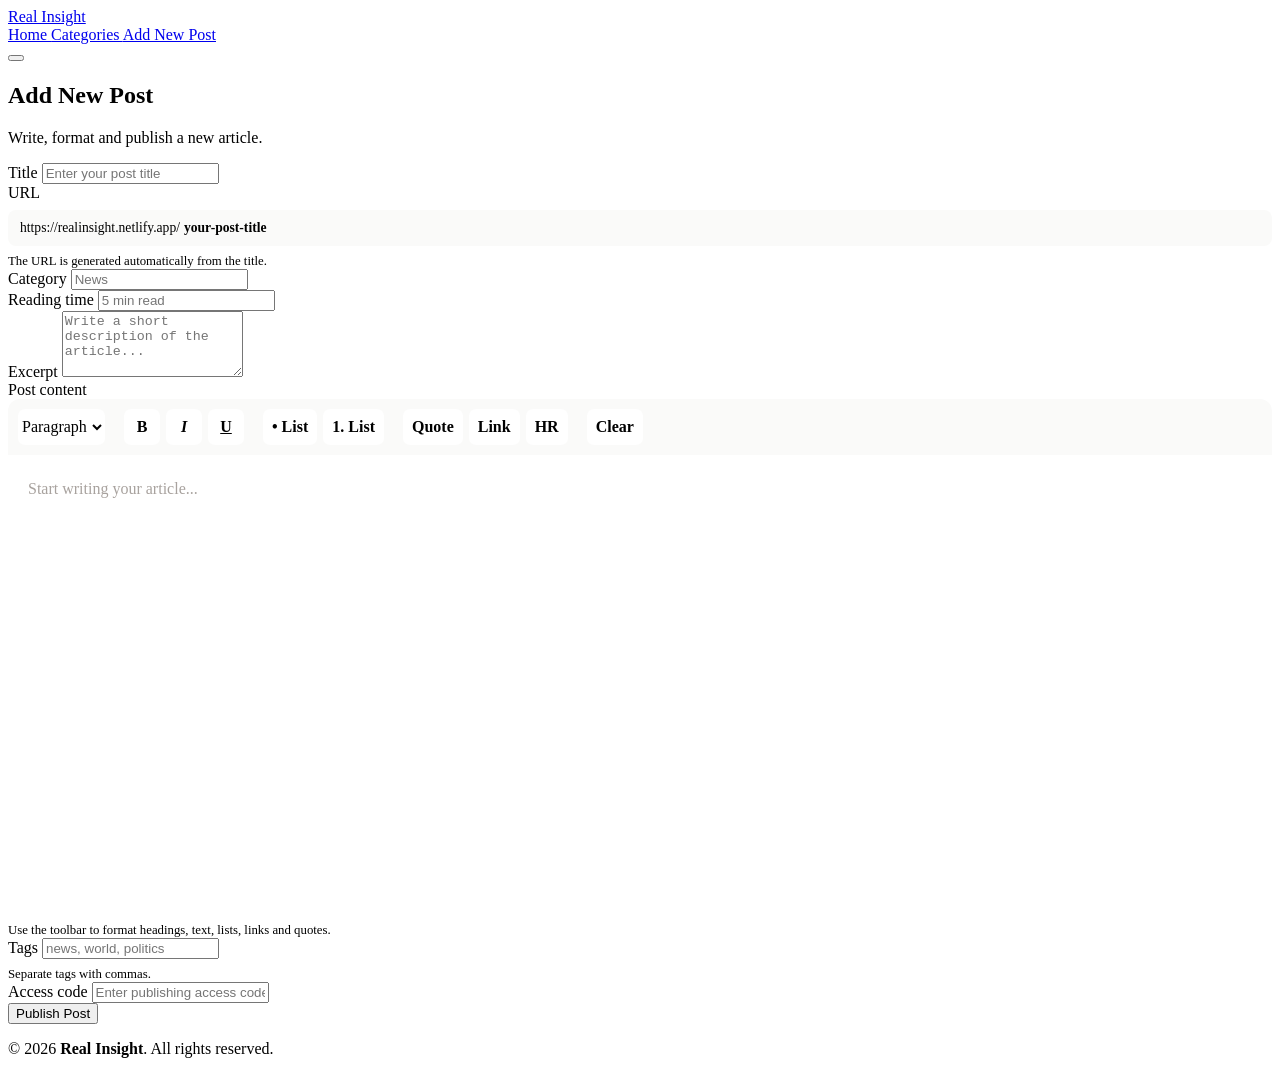
==== add-post.html @ 6a7ea8fd "Add files via upload" ====
<!DOCTYPE html>
<html lang="en">
<head>
  <meta charset="UTF-8">
  <meta name="viewport" content="width=device-width, initial-scale=1.0">

  <title>Add New Post | Real Insight</title>

  <meta
    name="robots"
    content="noindex,nofollow"
  >

  <link rel="stylesheet" href="/style.css">
</head>

<body>

<header>
  <div class="nav-container">

    <a href="/" class="logo">
      Real Insight<span class="logo-dot"></span>
    </a>

    <nav class="nav-links" id="navLinks">

      <a href="/">
        Home
      </a>

      <a href="/categories">
        Categories
      </a>

      <a href="/add-post" class="active">
        Add New Post
      </a>

    </nav>

    <button
      class="menu-toggle"
      id="menuToggle"
      aria-label="Toggle navigation"
      aria-expanded="false"
    >
      <span></span>
      <span></span>
      <span></span>
    </button>

  </div>
</header>


<main>

  <section class="form-container">

    <div class="page-intro">

      <h1>
        Add New Post
      </h1>

      <p>
        Write, format and publish a new article.
      </p>

    </div>


    <form
      id="postForm"
      class="post-form"
      novalidate
    >

      <!-- TITLE -->

      <div class="form-group">

        <label for="title">
          Title
        </label>

        <input
          id="title"
          name="title"
          type="text"
          autocomplete="off"
          required
          placeholder="Enter your post title"
        >

      </div>


      <!-- SLUG -->

      <div class="form-group">

        <label>
          URL
        </label>

        <div class="slug-preview">

          <span>
            https://realinsight.netlify.app/
          </span>

          <strong id="slugPreview">
            your-post-title
          </strong>

        </div>

        <input
          id="slug"
          name="slug"
          type="hidden"
        >

        <small class="editor-help">
          The URL is generated automatically from the title.
        </small>

      </div>


      <!-- CATEGORY + READING TIME -->

      <div class="form-row">

        <div class="form-group">

          <label for="category">
            Category
          </label>

          <input
            id="category"
            name="category"
            type="text"
            required
            placeholder="News"
          >

        </div>


        <div class="form-group">

          <label for="readingTime">
            Reading time
          </label>

          <input
            id="readingTime"
            name="readingTime"
            type="text"
            placeholder="5 min read"
          >

        </div>

      </div>


      <!-- EXCERPT -->

      <div class="form-group">

        <label for="excerpt">
          Excerpt
        </label>

        <textarea
          id="excerpt"
          name="excerpt"
          rows="4"
          required
          placeholder="Write a short description of the article..."
        ></textarea>

      </div>


      <!-- CONTENT -->

      <div class="form-group">

        <label for="contentEditor">
          Post content
        </label>


        <div class="editor-wrapper">


          <div
            class="editor-toolbar"
            role="toolbar"
            aria-label="Post formatting"
          >

            <select
              id="formatBlock"
              aria-label="Text style"
            >
              <option value="p">
                Paragraph
              </option>

              <option value="h2">
                Heading 2
              </option>

              <option value="h3">
                Heading 3
              </option>

              <option value="h4">
                Heading 4
              </option>
            </select>


            <span class="toolbar-separator"></span>


            <button
              type="button"
              data-command="bold"
              title="Bold"
            >
              B
            </button>

            <button
              type="button"
              data-command="italic"
              title="Italic"
            >
              <em>I</em>
            </button>

            <button
              type="button"
              data-command="underline"
              title="Underline"
            >
              <u>U</u>
            </button>


            <span class="toolbar-separator"></span>


            <button
              type="button"
              data-command="insertUnorderedList"
              title="Bullet list"
            >
              • List
            </button>

            <button
              type="button"
              data-command="insertOrderedList"
              title="Numbered list"
            >
              1. List
            </button>


            <span class="toolbar-separator"></span>


            <button
              type="button"
              id="blockquoteButton"
              title="Blockquote"
            >
              Quote
            </button>

            <button
              type="button"
              id="linkButton"
              title="Insert link"
            >
              Link
            </button>

            <button
              type="button"
              id="horizontalRuleButton"
              title="Horizontal line"
            >
              HR
            </button>


            <span class="toolbar-separator"></span>


            <button
              type="button"
              data-command="removeFormat"
              title="Clear formatting"
            >
              Clear
            </button>

          </div>


          <div
            id="contentEditor"
            class="rich-editor"
            contenteditable="true"
            role="textbox"
            aria-multiline="true"
            data-placeholder="Start writing your article..."
          ></div>

        </div>


        <textarea
          id="content"
          name="content"
          hidden
        ></textarea>


        <small class="editor-help">
          Use the toolbar to format headings, text, lists, links and quotes.
        </small>

      </div>


      <!-- TAGS -->

      <div class="form-group">

        <label for="tags">
          Tags
        </label>

        <input
          id="tags"
          name="tags"
          type="text"
          placeholder="news, world, politics"
        >

        <small class="editor-help">
          Separate tags with commas.
        </small>

      </div>


      <!-- ACCESS CODE -->

      <div class="form-group">

        <label for="accessCode">
          Access code
        </label>

        <input
          id="accessCode"
          name="accessCode"
          type="password"
          required
          autocomplete="off"
          placeholder="Enter publishing access code"
        >

      </div>


      <div
        id="formMessage"
        class="form-message"
        role="status"
        aria-live="polite"
      ></div>


      <button
        type="submit"
        class="primary-button"
        id="publishButton"
      >
        Publish Post
      </button>

    </form>

  </section>

</main>


<footer>

  <p>
    &copy;
    <span id="currentYear"></span>
    <strong>Real Insight</strong>.
    All rights reserved.
  </p>

</footer>


<script src="/app.js"></script>
<script src="/add-post.js"></script>

</body>
</html>
---- style.css ----
/* =========================================
   POST CONTENT FORMATTING
   ========================================= */

.post-content {
  font-size: 1.0625rem;
  line-height: 1.8;
  color: var(--light-black-soft);
  overflow-wrap: break-word;
}

.post-content p {
  margin: 0 0 1.5rem;
}

.post-content p:last-child {
  margin-bottom: 0;
}

.post-content h2,
.post-content h3,
.post-content h4 {
  color: var(--light-black);
  font-weight: 700;
}

.post-content h2 {
  font-size: 1.75rem;
  line-height: 1.3;
  margin: 3rem 0 1.25rem;
}

.post-content h3 {
  font-size: 1.35rem;
  line-height: 1.4;
  margin: 2.25rem 0 1rem;
}

.post-content h4 {
  font-size: 1.15rem;
  line-height: 1.4;
  margin: 2rem 0 .75rem;
}

.post-content h2:first-child,
.post-content h3:first-child,
.post-content h4:first-child {
  margin-top: 0;
}

.post-content strong {
  color: var(--light-black);
  font-weight: 700;
}

.post-content em {
  font-style: italic;
}

.post-content u {
  text-decoration: underline;
  text-decoration-thickness: 1px;
  text-underline-offset: 3px;
}

.post-content s {
  text-decoration: line-through;
}

.post-content a {
  color: #B45309;
  text-decoration: underline;
  text-decoration-thickness: 1px;
  text-underline-offset: 3px;
}

.post-content a:hover {
  color: var(--warm-yellow);
}

.post-content ul,
.post-content ol {
  margin: 0 0 1.5rem;
  padding-left: 1.75rem;
}

.post-content ul {
  list-style-type: disc;
}

.post-content ol {
  list-style-type: decimal;
}

.post-content li {
  margin-bottom: .6rem;
  padding-left: .25rem;
}

.post-content li:last-child {
  margin-bottom: 0;
}

.post-content li::marker {
  color: var(--warm-yellow);
}

.post-content blockquote {
  margin: 2rem 0;
  padding: 20px 28px;
  background: var(--warm-yellow-soft);
  border-left: 4px solid var(--warm-yellow);
  border-radius: 0 12px 12px 0;
  color: var(--light-black);
  font-size: 1.1rem;
  line-height: 1.7;
}

.post-content blockquote p {
  margin-bottom: .75rem;
}

.post-content blockquote p:last-child {
  margin-bottom: 0;
}

.post-content code {
  background: #F5F5F4;
  border: 1px solid var(--border);
  border-radius: 5px;
  padding: 2px 6px;
  font-family: Consolas, Monaco, monospace;
  font-size: .9em;
}

.post-content pre {
  margin: 2rem 0;
  padding: 20px;
  background: #1C1917;
  color: #fff;
  border-radius: 12px;
  overflow-x: auto;
  line-height: 1.6;
}

.post-content pre code {
  background: transparent;
  border: 0;
  padding: 0;
  color: inherit;
}

.post-content hr {
  border: 0;
  border-top: 1px solid var(--border);
  margin: 2.5rem 0;
}

.post-content img {
  display: block;
  max-width: 100%;
  height: auto;
  margin: 2rem auto;
  border-radius: 12px;
}

.post-content figure {
  margin: 2rem 0;
}

.post-content figcaption {
  margin-top: -1rem;
  text-align: center;
  color: var(--light-black-soft);
  font-size: .85rem;
}

.post-content table {
  width: 100%;
  border-collapse: collapse;
  margin: 2rem 0;
  font-size: .95rem;
  overflow: hidden;
}

.post-content th,
.post-content td {
  border: 1px solid var(--border);
  padding: 12px 14px;
  text-align: left;
}

.post-content th {
  background: var(--warm-yellow-soft);
  color: var(--light-black);
  font-weight: 700;
}

.post-content tr:nth-child(even) td {
  background: #FFFCF5;
}

.post-content .lead {
  font-size: 1.25rem;
  line-height: 1.7;
  color: var(--light-black);
  margin-bottom: 2rem;
}


/* =========================================
   RICH TEXT EDITOR
   ========================================= */

.editor-wrapper {
  border: 1px solid var(--border);
  border-radius: 12px;
  background: #fff;
  overflow: hidden;
}

.editor-toolbar {
  display: flex;
  align-items: center;
  flex-wrap: wrap;
  gap: 6px;
  padding: 10px;
  background: #FAFAF9;
  border-bottom: 1px solid var(--border);
}

.editor-toolbar button,
.editor-toolbar select {
  height: 36px;
  border: 1px solid var(--border);
  border-radius: 7px;
  background: #fff;
  color: var(--light-black);
  font: inherit;
  cursor: pointer;
}

.editor-toolbar button {
  min-width: 36px;
  padding: 0 9px;
  font-weight: 600;
}

.editor-toolbar button:hover,
.editor-toolbar select:hover {
  border-color: var(--warm-yellow);
  background: var(--warm-yellow-soft);
}

.editor-toolbar button.active {
  background: var(--warm-yellow-soft);
  border-color: var(--warm-yellow);
}

.editor-toolbar .toolbar-separator {
  width: 1px;
  height: 24px;
  background: var(--border);
  margin: 0 3px;
}

.rich-editor {
  min-height: 420px;
  padding: 20px;
  outline: none;
  font-size: 1rem;
  line-height: 1.8;
  color: var(--light-black-soft);
}

.rich-editor:focus {
  box-shadow: inset 0 0 0 2px var(--warm-yellow-soft);
}

.rich-editor:empty::before {
  content: attr(data-placeholder);
  color: #A8A29E;
  pointer-events: none;
}

.rich-editor p {
  margin: 0 0 1.25rem;
}

.rich-editor h2 {
  margin: 2rem 0 1rem;
  font-size: 1.6rem;
  color: var(--light-black);
}

.rich-editor h3 {
  margin: 1.75rem 0 .75rem;
  font-size: 1.3rem;
  color: var(--light-black);
}

.rich-editor h4 {
  margin: 1.5rem 0 .75rem;
  font-size: 1.1rem;
  color: var(--light-black);
}

.rich-editor ul,
.rich-editor ol {
  margin-bottom: 1.25rem;
  padding-left: 1.75rem;
}

.rich-editor li {
  margin-bottom: .4rem;
}

.rich-editor blockquote {
  margin: 1.5rem 0;
  padding: 16px 20px;
  background: var(--warm-yellow-soft);
  border-left: 4px solid var(--warm-yellow);
  border-radius: 0 10px 10px 0;
}

.rich-editor a {
  color: #B45309;
  text-decoration: underline;
}

.editor-help {
  display: block;
  margin-top: 8px;
  color: var(--light-black-soft);
  font-size: .8rem;
}

.slug-preview {
  display: flex;
  align-items: center;
  gap: 4px;
  margin-top: 8px;
  padding: 10px 12px;
  background: #FAFAF9;
  border: 1px solid var(--border);
  border-radius: 8px;
  color: var(--light-black-soft);
  font-size: .85rem;
  overflow-wrap: anywhere;
}

.slug-preview strong {
  color: var(--light-black);
}

.form-message.success {
  color: #166534;
}

.form-message.error {
  color: #B91C1C;
}

.publish-status {
  margin-top: 12px;
  font-size: .9rem;
  color: var(--light-black-soft);
}


/* =========================================
   MOBILE POST FORMATTING
   ========================================= */

@media (max-width: 768px) {
  .post-content {
    font-size: 1rem;
    line-height: 1.75;
  }

  .post-content h2 {
    font-size: 1.45rem;
    margin-top: 2.25rem;
  }

  .post-content h3 {
    font-size: 1.2rem;
    margin-top: 1.75rem;
  }

  .post-content blockquote {
    padding: 16px 18px;
    font-size: 1rem;
  }

  .post-content table {
    display: block;
    overflow-x: auto;
    white-space: nowrap;
  }

  .rich-editor {
    min-height: 320px;
    padding: 16px;
  }

  .editor-toolbar {
    gap: 5px;
    padding: 8px;
  }

  .editor-toolbar button,
  .editor-toolbar select {
    height: 34px;
  }
}
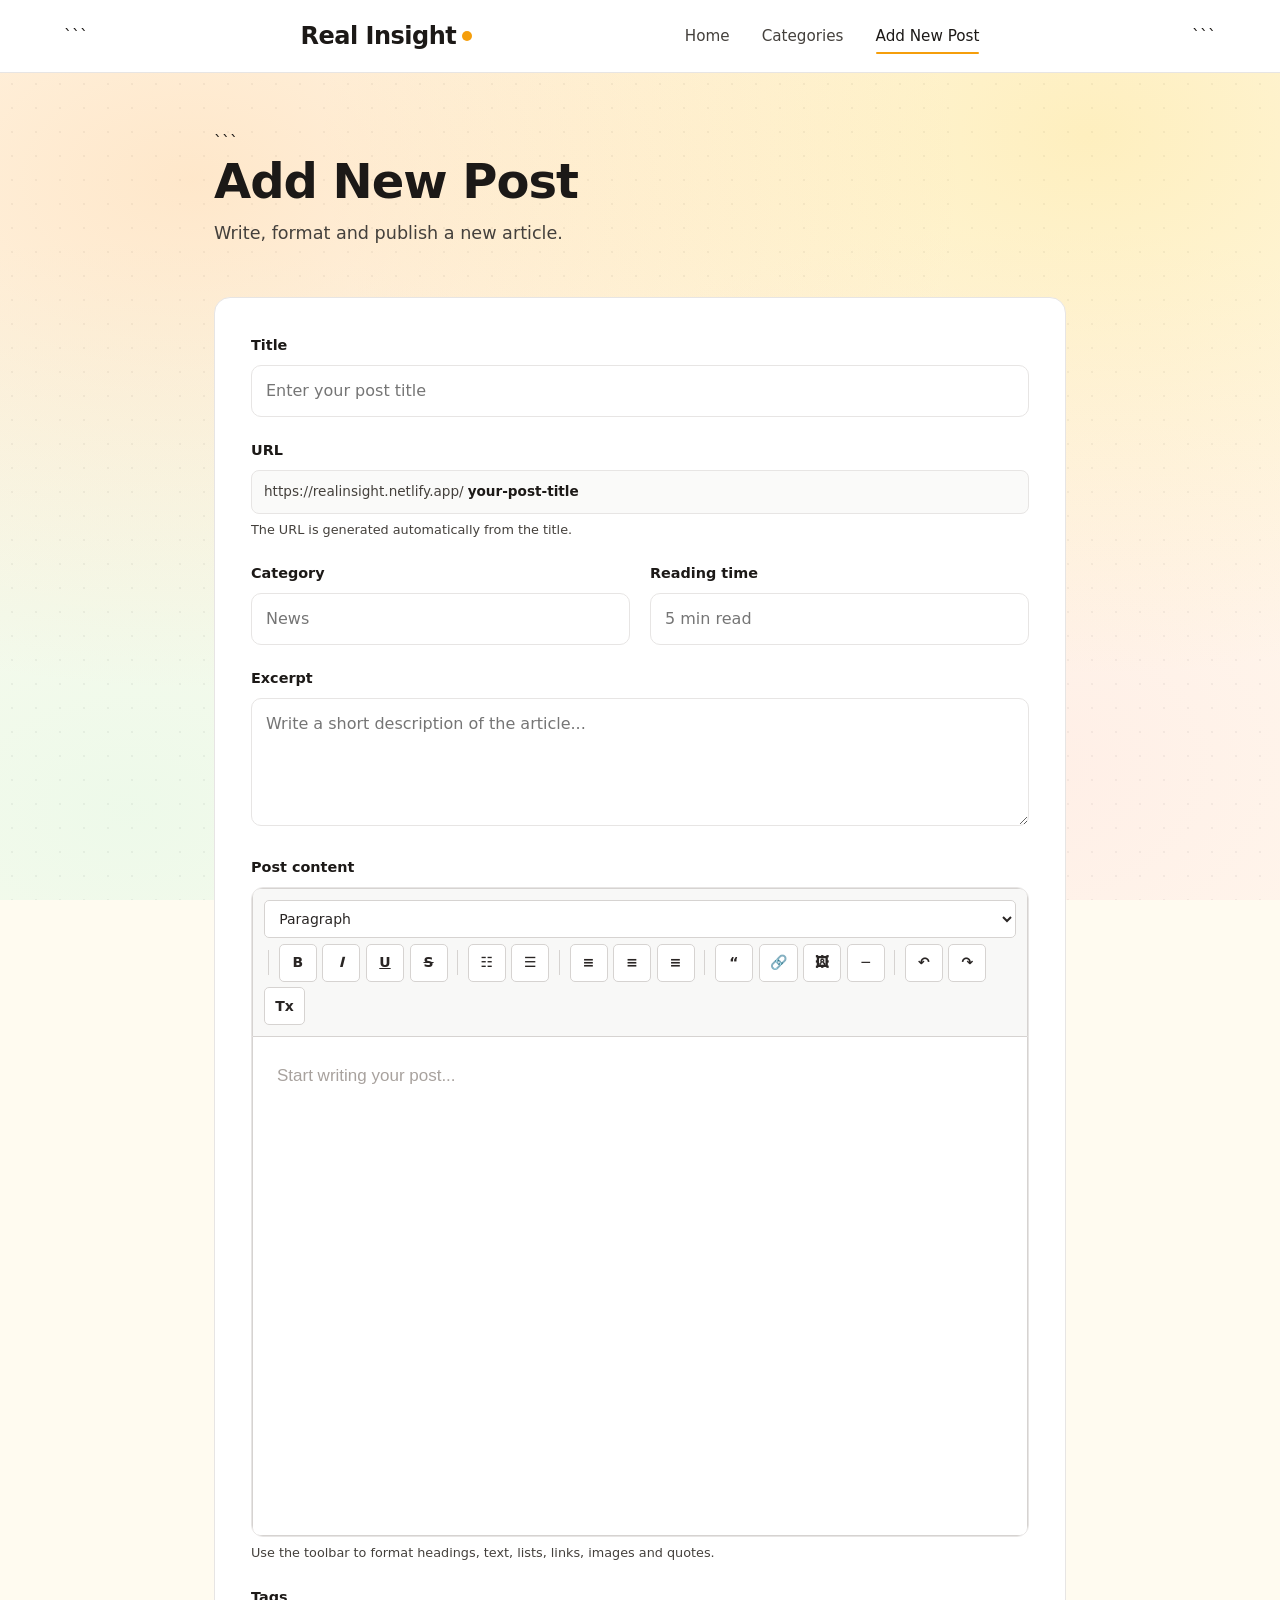
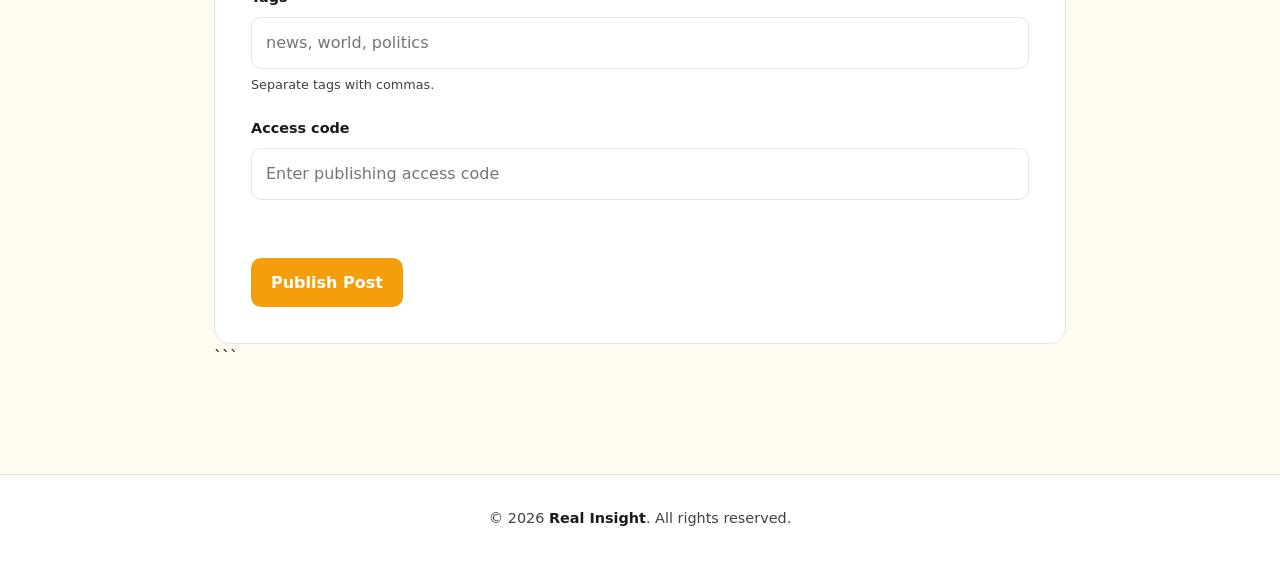
==== commit 94cfc430: "Add files via upload" ====
--- a/add-post.html
+++ b/add-post.html
@@ -1,4 +1,5 @@
 <!DOCTYPE html>
+
 <html lang="en">
 <head>
   <meta charset="UTF-8">
@@ -6,10 +7,11 @@
 
   <title>Add New Post | Real Insight</title>
 
-  <meta
-    name="robots"
-    content="noindex,nofollow"
-  >
+<meta
+name="robots"
+content="noindex,nofollow"
+
+>
 
   <link rel="stylesheet" href="/style.css">
 </head>
@@ -19,395 +21,479 @@
 <header>
   <div class="nav-container">
 
-    <a href="/" class="logo">
-      Real Insight<span class="logo-dot"></span>
-    </a>
-
-    <nav class="nav-links" id="navLinks">
-
-      <a href="/">
-        Home
-      </a>
-
-      <a href="/categories">
-        Categories
-      </a>
-
-      <a href="/add-post" class="active">
-        Add New Post
-      </a>
-
-    </nav>
-
-    <button
-      class="menu-toggle"
-      id="menuToggle"
-      aria-label="Toggle navigation"
-      aria-expanded="false"
+```
+<a href="/" class="logo">
+  Real Insight<span class="logo-dot"></span>
+</a>
+
+<nav class="nav-links" id="navLinks">
+
+  <a href="/">
+    Home
+  </a>
+
+  <a href="/categories">
+    Categories
+  </a>
+
+  <a href="/add-post" class="active">
+    Add New Post
+  </a>
+
+</nav>
+
+<button
+  class="menu-toggle"
+  id="menuToggle"
+  aria-label="Toggle navigation"
+  aria-expanded="false"
+>
+  <span></span>
+  <span></span>
+  <span></span>
+</button>
+```
+
+  </div>
+</header>
+
+<main>
+
+  <section class="form-container">
+
+```
+<div class="page-intro">
+
+  <h1>
+    Add New Post
+  </h1>
+
+  <p>
+    Write, format and publish a new article.
+  </p>
+
+</div>
+
+
+<form
+  id="postForm"
+  class="post-form"
+  novalidate
+>
+
+  <!-- TITLE -->
+
+  <div class="form-group">
+
+    <label for="title">
+      Title
+    </label>
+
+    <input
+      id="title"
+      name="title"
+      type="text"
+      autocomplete="off"
+      required
+      placeholder="Enter your post title"
     >
-      <span></span>
-      <span></span>
-      <span></span>
-    </button>
-
-  </div>
-</header>
-
-
-<main>
-
-  <section class="form-container">
-
-    <div class="page-intro">
-
-      <h1>
-        Add New Post
-      </h1>
-
-      <p>
-        Write, format and publish a new article.
-      </p>
+
+  </div>
+
+
+  <!-- SLUG -->
+
+  <div class="form-group">
+
+    <label>
+      URL
+    </label>
+
+    <div class="slug-preview">
+
+      <span>
+        https://realinsight.netlify.app/
+      </span>
+
+      <strong id="slugPreview">
+        your-post-title
+      </strong>
 
     </div>
 
-
-    <form
-      id="postForm"
-      class="post-form"
-      novalidate
+    <input
+      id="slug"
+      name="slug"
+      type="hidden"
     >
 
-      <!-- TITLE -->
-
-      <div class="form-group">
-
-        <label for="title">
-          Title
-        </label>
-
-        <input
-          id="title"
-          name="title"
-          type="text"
-          autocomplete="off"
-          required
-          placeholder="Enter your post title"
-        >
+    <small class="editor-help">
+      The URL is generated automatically from the title.
+    </small>
+
+  </div>
+
+
+  <!-- CATEGORY + READING TIME -->
+
+  <div class="form-row">
+
+    <div class="form-group">
+
+      <label for="category">
+        Category
+      </label>
+
+      <input
+        id="category"
+        name="category"
+        type="text"
+        required
+        placeholder="News"
+      >
+
+    </div>
+
+
+    <div class="form-group">
+
+      <label for="readingTime">
+        Reading time
+      </label>
+
+      <input
+        id="readingTime"
+        name="readingTime"
+        type="text"
+        placeholder="5 min read"
+      >
+
+    </div>
+
+  </div>
+
+
+  <!-- EXCERPT -->
+
+  <div class="form-group">
+
+    <label for="excerpt">
+      Excerpt
+    </label>
+
+    <textarea
+      id="excerpt"
+      name="excerpt"
+      rows="4"
+      required
+      placeholder="Write a short description of the article..."
+    ></textarea>
+
+  </div>
+
+
+  <!-- CONTENT -->
+
+  <div class="form-group">
+
+    <label for="contentEditor">
+      Post content
+    </label>
+
+
+    <div class="editor-wrapper">
+
+
+      <div
+        class="editor-toolbar"
+        role="toolbar"
+        aria-label="Post formatting"
+      >
+
+        <!-- FORMAT -->
+
+        <select
+          id="formatBlock"
+          aria-label="Text style"
+          title="Text style"
+        >
+          <option value="p">Paragraph</option>
+          <option value="h1">Heading 1</option>
+          <option value="h2">Heading 2</option>
+          <option value="h3">Heading 3</option>
+          <option value="h4">Heading 4</option>
+          <option value="h5">Heading 5</option>
+          <option value="h6">Heading 6</option>
+        </select>
+
+
+        <span class="toolbar-separator"></span>
+
+
+        <!-- TEXT FORMATTING -->
+
+        <button
+          type="button"
+          data-command="bold"
+          title="Bold"
+          aria-label="Bold"
+        >
+          <strong>B</strong>
+        </button>
+
+        <button
+          type="button"
+          data-command="italic"
+          title="Italic"
+          aria-label="Italic"
+        >
+          <em>I</em>
+        </button>
+
+        <button
+          type="button"
+          data-command="underline"
+          title="Underline"
+          aria-label="Underline"
+        >
+          <u>U</u>
+        </button>
+
+        <button
+          type="button"
+          data-command="strikeThrough"
+          title="Strikethrough"
+          aria-label="Strikethrough"
+        >
+          <s>S</s>
+        </button>
+
+
+        <span class="toolbar-separator"></span>
+
+
+        <!-- LISTS -->
+
+        <button
+          type="button"
+          data-command="insertUnorderedList"
+          title="Bulleted list"
+          aria-label="Bulleted list"
+        >
+          ☷
+        </button>
+
+        <button
+          type="button"
+          data-command="insertOrderedList"
+          title="Numbered list"
+          aria-label="Numbered list"
+        >
+          ☰
+        </button>
+
+
+        <span class="toolbar-separator"></span>
+
+
+        <!-- ALIGNMENT -->
+
+        <button
+          type="button"
+          data-command="justifyLeft"
+          title="Align left"
+          aria-label="Align left"
+        >
+          ≡
+        </button>
+
+        <button
+          type="button"
+          data-command="justifyCenter"
+          title="Align center"
+          aria-label="Align center"
+        >
+          ≡
+        </button>
+
+        <button
+          type="button"
+          data-command="justifyRight"
+          title="Align right"
+          aria-label="Align right"
+        >
+          ≡
+        </button>
+
+
+        <span class="toolbar-separator"></span>
+
+
+        <!-- INSERT -->
+
+        <button
+          type="button"
+          id="blockquoteButton"
+          title="Blockquote"
+          aria-label="Blockquote"
+        >
+          “
+        </button>
+
+        <button
+          type="button"
+          id="linkButton"
+          title="Insert link"
+          aria-label="Insert link"
+        >
+          🔗
+        </button>
+
+        <button
+          type="button"
+          id="imageButton"
+          title="Insert image"
+          aria-label="Insert image"
+        >
+          🖼
+        </button>
+
+        <button
+          type="button"
+          id="horizontalRuleButton"
+          title="Horizontal line"
+          aria-label="Horizontal line"
+        >
+          ─
+        </button>
+
+
+        <span class="toolbar-separator"></span>
+
+
+        <!-- HISTORY -->
+
+        <button
+          type="button"
+          data-command="undo"
+          title="Undo"
+          aria-label="Undo"
+        >
+          ↶
+        </button>
+
+        <button
+          type="button"
+          data-command="redo"
+          title="Redo"
+          aria-label="Redo"
+        >
+          ↷
+        </button>
+
+
+        <button
+          type="button"
+          data-command="removeFormat"
+          title="Clear formatting"
+          aria-label="Clear formatting"
+        >
+          Tx
+        </button>
 
       </div>
 
 
-      <!-- SLUG -->
-
-      <div class="form-group">
-
-        <label>
-          URL
-        </label>
-
-        <div class="slug-preview">
-
-          <span>
-            https://realinsight.netlify.app/
-          </span>
-
-          <strong id="slugPreview">
-            your-post-title
-          </strong>
-
-        </div>
-
-        <input
-          id="slug"
-          name="slug"
-          type="hidden"
-        >
-
-        <small class="editor-help">
-          The URL is generated automatically from the title.
-        </small>
-
-      </div>
-
-
-      <!-- CATEGORY + READING TIME -->
-
-      <div class="form-row">
-
-        <div class="form-group">
-
-          <label for="category">
-            Category
-          </label>
-
-          <input
-            id="category"
-            name="category"
-            type="text"
-            required
-            placeholder="News"
-          >
-
-        </div>
-
-
-        <div class="form-group">
-
-          <label for="readingTime">
-            Reading time
-          </label>
-
-          <input
-            id="readingTime"
-            name="readingTime"
-            type="text"
-            placeholder="5 min read"
-          >
-
-        </div>
-
-      </div>
-
-
-      <!-- EXCERPT -->
-
-      <div class="form-group">
-
-        <label for="excerpt">
-          Excerpt
-        </label>
-
-        <textarea
-          id="excerpt"
-          name="excerpt"
-          rows="4"
-          required
-          placeholder="Write a short description of the article..."
-        ></textarea>
-
-      </div>
-
-
-      <!-- CONTENT -->
-
-      <div class="form-group">
-
-        <label for="contentEditor">
-          Post content
-        </label>
-
-
-        <div class="editor-wrapper">
-
-
-          <div
-            class="editor-toolbar"
-            role="toolbar"
-            aria-label="Post formatting"
-          >
-
-            <select
-              id="formatBlock"
-              aria-label="Text style"
-            >
-              <option value="p">
-                Paragraph
-              </option>
-
-              <option value="h2">
-                Heading 2
-              </option>
-
-              <option value="h3">
-                Heading 3
-              </option>
-
-              <option value="h4">
-                Heading 4
-              </option>
-            </select>
-
-
-            <span class="toolbar-separator"></span>
-
-
-            <button
-              type="button"
-              data-command="bold"
-              title="Bold"
-            >
-              B
-            </button>
-
-            <button
-              type="button"
-              data-command="italic"
-              title="Italic"
-            >
-              <em>I</em>
-            </button>
-
-            <button
-              type="button"
-              data-command="underline"
-              title="Underline"
-            >
-              <u>U</u>
-            </button>
-
-
-            <span class="toolbar-separator"></span>
-
-
-            <button
-              type="button"
-              data-command="insertUnorderedList"
-              title="Bullet list"
-            >
-              • List
-            </button>
-
-            <button
-              type="button"
-              data-command="insertOrderedList"
-              title="Numbered list"
-            >
-              1. List
-            </button>
-
-
-            <span class="toolbar-separator"></span>
-
-
-            <button
-              type="button"
-              id="blockquoteButton"
-              title="Blockquote"
-            >
-              Quote
-            </button>
-
-            <button
-              type="button"
-              id="linkButton"
-              title="Insert link"
-            >
-              Link
-            </button>
-
-            <button
-              type="button"
-              id="horizontalRuleButton"
-              title="Horizontal line"
-            >
-              HR
-            </button>
-
-
-            <span class="toolbar-separator"></span>
-
-
-            <button
-              type="button"
-              data-command="removeFormat"
-              title="Clear formatting"
-            >
-              Clear
-            </button>
-
-          </div>
-
-
-          <div
-            id="contentEditor"
-            class="rich-editor"
-            contenteditable="true"
-            role="textbox"
-            aria-multiline="true"
-            data-placeholder="Start writing your article..."
-          ></div>
-
-        </div>
-
-
-        <textarea
-          id="content"
-          name="content"
-          hidden
-        ></textarea>
-
-
-        <small class="editor-help">
-          Use the toolbar to format headings, text, lists, links and quotes.
-        </small>
-
-      </div>
-
-
-      <!-- TAGS -->
-
-      <div class="form-group">
-
-        <label for="tags">
-          Tags
-        </label>
-
-        <input
-          id="tags"
-          name="tags"
-          type="text"
-          placeholder="news, world, politics"
-        >
-
-        <small class="editor-help">
-          Separate tags with commas.
-        </small>
-
-      </div>
-
-
-      <!-- ACCESS CODE -->
-
-      <div class="form-group">
-
-        <label for="accessCode">
-          Access code
-        </label>
-
-        <input
-          id="accessCode"
-          name="accessCode"
-          type="password"
-          required
-          autocomplete="off"
-          placeholder="Enter publishing access code"
-        >
-
-      </div>
-
-
       <div
-        id="formMessage"
-        class="form-message"
-        role="status"
-        aria-live="polite"
+        id="contentEditor"
+        class="rich-editor"
+        contenteditable="true"
+        role="textbox"
+        aria-multiline="true"
+        data-placeholder="Start writing your article..."
       ></div>
 
-
-      <button
-        type="submit"
-        class="primary-button"
-        id="publishButton"
-      >
-        Publish Post
-      </button>
-
-    </form>
+    </div>
+
+
+    <textarea
+      id="content"
+      name="content"
+      hidden
+    ></textarea>
+
+
+    <small class="editor-help">
+      Use the toolbar to format headings, text, lists, links, images and quotes.
+    </small>
+
+  </div>
+
+
+  <!-- TAGS -->
+
+  <div class="form-group">
+
+    <label for="tags">
+      Tags
+    </label>
+
+    <input
+      id="tags"
+      name="tags"
+      type="text"
+      placeholder="news, world, politics"
+    >
+
+    <small class="editor-help">
+      Separate tags with commas.
+    </small>
+
+  </div>
+
+
+  <!-- ACCESS CODE -->
+
+  <div class="form-group">
+
+    <label for="accessCode">
+      Access code
+    </label>
+
+    <input
+      id="accessCode"
+      name="accessCode"
+      type="password"
+      required
+      autocomplete="off"
+      placeholder="Enter publishing access code"
+    >
+
+  </div>
+
+
+  <div
+    id="formMessage"
+    class="form-message"
+    role="status"
+    aria-live="polite"
+  ></div>
+
+
+  <button
+    type="submit"
+    class="primary-button"
+    id="publishButton"
+  >
+    Publish Post
+  </button>
+
+</form>
+```
 
   </section>
 
 </main>
-
 
 <footer>
 
@@ -420,9 +506,74 @@
 
 </footer>
 
+<!-- IMAGE INSERT DIALOG -->
+
+<dialog id="imageDialog" class="editor-dialog">
+
+  <form method="dialog">
+
+```
+<h3>
+  Insert Image
+</h3>
+
+<div class="form-group">
+
+  <label for="imageUrl">
+    Image URL
+  </label>
+
+  <input
+    id="imageUrl"
+    type="url"
+    placeholder="https://example.com/image.jpg"
+    autocomplete="off"
+  >
+
+</div>
+
+<div class="form-group">
+
+  <label for="imageAlt">
+    Alt text
+  </label>
+
+  <input
+    id="imageAlt"
+    type="text"
+    placeholder="Describe the image"
+    autocomplete="off"
+  >
+
+</div>
+
+<div class="editor-dialog-actions">
+
+  <button
+    type="button"
+    id="cancelImageButton"
+  >
+    Cancel
+  </button>
+
+  <button
+    type="button"
+    id="insertImageButton"
+    class="primary-button"
+  >
+    Insert Image
+  </button>
+
+</div>
+```
+
+  </form>
+
+</dialog>
 
 <script src="/app.js"></script>
+
 <script src="/add-post.js"></script>
 
 </body>
-</html>+</html>
--- a/style.css
+++ b/style.css
@@ -1,5 +1,435 @@
 /* =========================================
-   POST CONTENT FORMATTING
+   GLOBAL RESET
+   ========================================= */
+
+*, *::before, *::after {
+  margin: 0;
+  padding: 0;
+  box-sizing: border-box;
+}
+
+:root {
+  --warm-yellow: #F59E0B;
+  --warm-yellow-soft: #FEF3C7;
+  --light-black: #1C1917;
+  --light-black-soft: #44403C;
+  --surface: #FFFFFF;
+  --border: #E7E5E4;
+  --background: #FFFBF0;
+  --radius: 16px;
+  --transition: all 0.3s cubic-bezier(0.4, 0, 0.2, 1);
+}
+
+html {
+  scroll-behavior: smooth;
+}
+
+body {
+  font-family: Inter, system-ui, -apple-system, BlinkMacSystemFont, "Segoe UI", sans-serif;
+  color: var(--light-black);
+  line-height: 1.6;
+  -webkit-font-smoothing: antialiased;
+  background-color: var(--background);
+  background-image:
+    radial-gradient(at 15% 20%, rgba(253,186,116,.3) 0, transparent 50%),
+    radial-gradient(at 85% 15%, rgba(252,211,77,.3) 0, transparent 50%),
+    radial-gradient(at 80% 85%, rgba(254,202,202,.25) 0, transparent 50%),
+    radial-gradient(at 10% 90%, rgba(167,243,208,.2) 0, transparent 50%),
+    radial-gradient(circle, rgba(28,25,23,.06) 1.5px, transparent 1.5px);
+  background-size:
+    100% 100%,
+    100% 100%,
+    100% 100%,
+    100% 100%,
+    24px 24px;
+  background-attachment: fixed;
+  min-height: 100vh;
+}
+
+a {
+  text-decoration: none;
+  color: inherit;
+}
+
+img {
+  max-width: 100%;
+}
+
+
+/* =========================================
+   HEADER / NAVIGATION
+   ========================================= */
+
+header {
+  background: #fff;
+  border-bottom: 1px solid var(--border);
+}
+
+.nav-container {
+  max-width: 1200px;
+  margin: 0 auto;
+  padding: 0 24px;
+  height: 72px;
+  display: flex;
+  justify-content: space-between;
+  align-items: center;
+  position: relative;
+}
+
+.logo {
+  font-size: 1.5rem;
+  font-weight: 800;
+  letter-spacing: -.5px;
+  display: flex;
+  align-items: center;
+  gap: 6px;
+}
+
+.logo-dot {
+  width: 10px;
+  height: 10px;
+  display: inline-block;
+  background: var(--warm-yellow);
+  border-radius: 50%;
+}
+
+.nav-links {
+  display: flex;
+  gap: 32px;
+  align-items: center;
+}
+
+.nav-links a {
+  font-size: .95rem;
+  font-weight: 500;
+  color: var(--light-black-soft);
+  transition: var(--transition);
+  position: relative;
+  padding: 4px 0;
+}
+
+.nav-links a:hover,
+.nav-links a.active {
+  color: var(--light-black);
+}
+
+.nav-links a.active::after {
+  content: "";
+  position: absolute;
+  bottom: -2px;
+  left: 0;
+  width: 100%;
+  height: 2px;
+  background: var(--warm-yellow);
+  border-radius: 2px;
+}
+
+.menu-toggle {
+  display: none;
+  flex-direction: column;
+  justify-content: center;
+  gap: 5px;
+  width: 28px;
+  height: 28px;
+  background: none;
+  border: 0;
+  cursor: pointer;
+}
+
+.menu-toggle span {
+  display: block;
+  width: 100%;
+  height: 2px;
+  background: var(--light-black);
+  border-radius: 2px;
+  transition: var(--transition);
+}
+
+.menu-toggle.active span:nth-child(1) {
+  transform: translateY(7px) rotate(45deg);
+}
+
+.menu-toggle.active span:nth-child(2) {
+  opacity: 0;
+}
+
+.menu-toggle.active span:nth-child(3) {
+  transform: translateY(-7px) rotate(-45deg);
+}
+
+
+/* =========================================
+   HOMEPAGE
+   ========================================= */
+
+.home-container {
+  max-width: 1200px;
+  margin: 0 auto;
+  padding: 56px 24px;
+}
+
+.page-intro {
+  max-width: 720px;
+  margin-bottom: 48px;
+}
+
+.page-intro h1 {
+  font-size: 3rem;
+  line-height: 1.1;
+  font-weight: 800;
+  letter-spacing: -1px;
+  margin-bottom: 12px;
+}
+
+.page-intro p {
+  font-size: 1.1rem;
+  color: var(--light-black-soft);
+  line-height: 1.7;
+}
+
+
+/* =========================================
+   CONTENT LAYOUT
+   ========================================= */
+
+.content-layout,
+.layout {
+  max-width: 1200px;
+  margin: 0 auto;
+  padding: 48px 24px;
+  display: grid;
+  grid-template-columns: 1fr 300px;
+  gap: 48px;
+  align-items: start;
+}
+
+.content-layout {
+  max-width: none;
+  padding: 0;
+}
+
+.section-heading h2,
+.related-section h3 {
+  display: flex;
+  align-items: center;
+  gap: 10px;
+}
+
+.section-heading h2 {
+  font-size: 1.4rem;
+  margin-bottom: 24px;
+}
+
+.section-heading h2::before,
+.related-section h3::before,
+.widget-title::before {
+  content: "";
+  width: 8px;
+  height: 8px;
+  background: var(--warm-yellow);
+  border-radius: 2px;
+  flex: 0 0 auto;
+}
+
+
+/* =========================================
+   POST CARDS
+   ========================================= */
+
+.post-list {
+  display: flex;
+  flex-direction: column;
+  gap: 20px;
+}
+
+.post-card {
+  display: block;
+  background: var(--surface);
+  border: 1px solid var(--border);
+  border-radius: var(--radius);
+  padding: 28px;
+  transition: var(--transition);
+}
+
+.post-card:hover,
+.related-card:hover,
+.post-nav-item:hover {
+  border-color: var(--warm-yellow);
+  transform: translateY(-2px);
+}
+
+.post-category {
+  display: inline-block;
+  background: var(--warm-yellow-soft);
+  color: #B45309;
+  padding: 5px 12px;
+  border-radius: 20px;
+  font-size: .7rem;
+  font-weight: 600;
+  text-transform: uppercase;
+  letter-spacing: .5px;
+  margin-bottom: 12px;
+}
+
+.post-card h3 {
+  font-size: 1.35rem;
+  line-height: 1.35;
+  margin-bottom: 10px;
+}
+
+.post-card:hover h3 {
+  color: var(--warm-yellow);
+}
+
+.excerpt {
+  color: var(--light-black-soft);
+  font-size: .95rem;
+  line-height: 1.65;
+  margin-bottom: 16px;
+}
+
+.post-meta,
+.post-meta-inline {
+  display: flex;
+  align-items: center;
+  gap: 10px;
+  color: var(--light-black-soft);
+  font-size: .8rem;
+}
+
+.post-meta-inline {
+  font-size: .9rem;
+  gap: 12px;
+}
+
+.dot {
+  width: 3px;
+  height: 3px;
+  background: var(--light-black-soft);
+  border-radius: 50%;
+}
+
+
+/* =========================================
+   SIDEBAR
+   ========================================= */
+
+.sidebar {
+  align-self: start;
+}
+
+.widget {
+  background: var(--surface);
+  border: 1px solid var(--border);
+  border-radius: var(--radius);
+  padding: 28px;
+}
+
+.widget-title {
+  font-size: .8rem;
+  font-weight: 700;
+  text-transform: uppercase;
+  letter-spacing: 1px;
+  color: var(--light-black-soft);
+  margin-bottom: 24px;
+  display: flex;
+  align-items: center;
+  gap: 8px;
+}
+
+.recent-list {
+  list-style: none;
+}
+
+.recent-list li {
+  padding: 14px 0;
+  border-bottom: 1px solid var(--border);
+}
+
+.recent-list li:first-child {
+  padding-top: 0;
+}
+
+.recent-list li:last-child {
+  border-bottom: 0;
+  padding-bottom: 0;
+}
+
+.recent-list a {
+  display: block;
+  font-size: .92rem;
+  font-weight: 500;
+  line-height: 1.4;
+  margin-bottom: 4px;
+  transition: var(--transition);
+}
+
+.recent-list a:hover {
+  color: var(--warm-yellow);
+}
+
+.recent-list .date {
+  font-size: .78rem;
+  color: var(--light-black-soft);
+}
+
+
+/* =========================================
+   BREADCRUMBS
+   ========================================= */
+
+.breadcrumb {
+  display: flex;
+  align-items: center;
+  gap: 8px;
+  font-size: .85rem;
+  color: var(--light-black-soft);
+  margin-bottom: 32px;
+  flex-wrap: wrap;
+}
+
+.breadcrumb a:hover {
+  color: var(--warm-yellow);
+}
+
+.separator {
+  color: var(--border);
+}
+
+.current {
+  color: var(--light-black);
+  font-weight: 500;
+}
+
+
+/* =========================================
+   POST PAGE
+   ========================================= */
+
+article.post {
+  background: var(--surface);
+  border: 1px solid var(--border);
+  border-radius: var(--radius);
+  padding: 48px;
+}
+
+.post-header {
+  margin-bottom: 40px;
+  padding-bottom: 32px;
+  border-bottom: 1px solid var(--border);
+}
+
+.post-header h1 {
+  font-size: 2.75rem;
+  font-weight: 800;
+  line-height: 1.15;
+  letter-spacing: -1px;
+  margin-bottom: 20px;
+}
+
+
+/* =========================================
+   POST CONTENT
    ========================================= */
 
 .post-content {
@@ -124,6 +554,14 @@
   margin-bottom: 0;
 }
 
+.post-content blockquote cite {
+  display: block;
+  margin-top: 12px;
+  font-size: .9rem;
+  font-style: normal;
+  color: var(--light-black-soft);
+}
+
 .post-content code {
   background: #F5F5F4;
   border: 1px solid var(--border);
@@ -205,6 +643,336 @@
   line-height: 1.7;
   color: var(--light-black);
   margin-bottom: 2rem;
+}
+
+
+/* =========================================
+   POST TAGS
+   ========================================= */
+
+.post-tags {
+  display: flex;
+  align-items: center;
+  gap: 10px;
+  flex-wrap: wrap;
+  margin-top: 40px;
+  padding-top: 32px;
+  border-top: 1px solid var(--border);
+}
+
+.post-tags-label {
+  font-size: .85rem;
+  font-weight: 600;
+  margin-right: 4px;
+}
+
+.tag {
+  background: var(--surface);
+  border: 1px solid var(--border);
+  color: var(--light-black-soft);
+  padding: 6px 14px;
+  border-radius: 20px;
+  font-size: .8rem;
+}
+
+.tag:hover {
+  border-color: var(--warm-yellow);
+  color: var(--warm-yellow);
+}
+
+
+/* =========================================
+   SOCIAL SHARE
+   ========================================= */
+
+.post-share {
+  display: flex;
+  align-items: center;
+  gap: 12px;
+  margin-top: 24px;
+}
+
+.share-label {
+  font-size: .85rem;
+  font-weight: 600;
+}
+
+.share-btn {
+  width: 38px;
+  height: 38px;
+  border-radius: 50%;
+  background: var(--surface);
+  border: 1px solid var(--border);
+  display: flex;
+  align-items: center;
+  justify-content: center;
+  color: var(--light-black-soft);
+  cursor: pointer;
+  transition: var(--transition);
+}
+
+.share-btn:hover {
+  background: var(--warm-yellow);
+  border-color: var(--warm-yellow);
+  color: #fff;
+  transform: translateY(-2px);
+}
+
+
+/* =========================================
+   RELATED POSTS
+   ========================================= */
+
+.related-section {
+  margin-top: 48px;
+}
+
+.related-section h3 {
+  font-size: 1.25rem;
+  margin-bottom: 20px;
+}
+
+.related-grid {
+  display: grid;
+  grid-template-columns: repeat(2, 1fr);
+  gap: 16px;
+}
+
+.related-card,
+.post-nav-item {
+  background: var(--surface);
+  border: 1px solid var(--border);
+  border-radius: var(--radius);
+  padding: 24px;
+  transition: var(--transition);
+}
+
+.related-card h4 {
+  font-size: 1.05rem;
+  line-height: 1.4;
+  margin-bottom: 8px;
+}
+
+.related-card .date {
+  font-size: .8rem;
+  color: var(--light-black-soft);
+}
+
+
+/* =========================================
+   POST NAVIGATION
+   ========================================= */
+
+.post-nav {
+  display: grid;
+  grid-template-columns: 1fr 1fr;
+  gap: 16px;
+  margin-top: 32px;
+}
+
+.post-nav-item {
+  display: flex;
+  flex-direction: column;
+  gap: 8px;
+}
+
+.post-nav-item.next {
+  text-align: right;
+  align-items: flex-end;
+}
+
+.post-nav-label {
+  font-size: .75rem;
+  text-transform: uppercase;
+  letter-spacing: 1px;
+  color: var(--light-black-soft);
+  font-weight: 600;
+}
+
+.post-nav-title {
+  font-size: 1rem;
+  font-weight: 600;
+  line-height: 1.4;
+}
+
+
+/* =========================================
+   FOOTER
+   ========================================= */
+
+footer {
+  background: #fff;
+  border-top: 1px solid var(--border);
+  padding: 32px 24px;
+  text-align: center;
+  font-size: .9rem;
+  color: var(--light-black-soft);
+  margin-top: 48px;
+}
+
+footer strong {
+  color: var(--light-black);
+}
+
+
+/* =========================================
+   EMPTY / NOT FOUND
+   ========================================= */
+
+.empty-state,
+.not-found {
+  background: var(--surface);
+  border: 1px solid var(--border);
+  border-radius: var(--radius);
+  padding: 40px;
+  text-align: center;
+  color: var(--light-black-soft);
+}
+
+.not-found {
+  max-width: 700px;
+  margin: 100px auto;
+}
+
+.not-found h1 {
+  color: var(--light-black);
+  margin-bottom: 10px;
+}
+
+.not-found p {
+  margin-bottom: 24px;
+}
+
+
+/* =========================================
+   FORM
+   ========================================= */
+
+.form-container {
+  max-width: 900px;
+  margin: 0 auto;
+  padding: 56px 24px;
+}
+
+.post-form {
+  background: var(--surface);
+  border: 1px solid var(--border);
+  border-radius: var(--radius);
+  padding: 36px;
+}
+
+.form-group {
+  margin-bottom: 22px;
+}
+
+.form-row {
+  display: grid;
+  grid-template-columns: 1fr 1fr;
+  gap: 20px;
+}
+
+.form-group label {
+  display: block;
+  font-weight: 600;
+  font-size: .9rem;
+  margin-bottom: 8px;
+}
+
+.form-group input,
+.form-group textarea,
+.form-group select {
+  width: 100%;
+  border: 1px solid var(--border);
+  border-radius: 10px;
+  padding: 12px 14px;
+  font: inherit;
+  color: var(--light-black);
+  background: #fff;
+  outline: none;
+}
+
+.form-group textarea {
+  resize: vertical;
+  min-height: 120px;
+}
+
+.form-group input:focus,
+.form-group textarea:focus,
+.form-group select:focus {
+  border-color: var(--warm-yellow);
+  box-shadow: 0 0 0 3px var(--warm-yellow-soft);
+}
+
+.form-group small {
+  display: block;
+  margin-top: 6px;
+  color: var(--light-black-soft);
+  font-size: .8rem;
+}
+
+.primary-button {
+  display: inline-block;
+  border: 0;
+  border-radius: 10px;
+  background: var(--warm-yellow);
+  color: #fff;
+  padding: 12px 20px;
+  font: inherit;
+  font-weight: 700;
+  cursor: pointer;
+}
+
+.primary-button:hover {
+  filter: brightness(.95);
+}
+
+.primary-button:disabled {
+  opacity: .65;
+  cursor: not-allowed;
+}
+
+.form-message {
+  min-height: 24px;
+  margin-bottom: 12px;
+  font-size: .9rem;
+}
+
+.form-message.success {
+  color: #166534;
+}
+
+.form-message.error {
+  color: #B91C1C;
+}
+
+.publish-status {
+  margin-top: 12px;
+  font-size: .9rem;
+  color: var(--light-black-soft);
+}
+
+
+/* =========================================
+   CATEGORY PAGE
+   ========================================= */
+
+.category-list {
+  display: grid;
+  grid-template-columns: repeat(3, 1fr);
+  gap: 16px;
+}
+
+.category-card {
+  background: var(--surface);
+  border: 1px solid var(--border);
+  border-radius: var(--radius);
+  padding: 24px;
+  transition: var(--transition);
+}
+
+.category-card:hover {
+  border-color: var(--warm-yellow);
+  transform: translateY(-2px);
 }
 
 
@@ -287,6 +1055,10 @@
   margin: 0 0 1.25rem;
 }
 
+.rich-editor p:last-child {
+  margin-bottom: 0;
+}
+
 .rich-editor h2 {
   margin: 2rem 0 1rem;
   font-size: 1.6rem;
@@ -326,6 +1098,23 @@
 .rich-editor a {
   color: #B45309;
   text-decoration: underline;
+}
+
+.rich-editor strong {
+  color: var(--light-black);
+  font-weight: 700;
+}
+
+.rich-editor em {
+  font-style: italic;
+}
+
+.rich-editor u {
+  text-decoration: underline;
+}
+
+.rich-editor s {
+  text-decoration: line-through;
 }
 
 .editor-help {
@@ -353,26 +1142,114 @@
   color: var(--light-black);
 }
 
-.form-message.success {
-  color: #166534;
-}
-
-.form-message.error {
-  color: #B91C1C;
-}
-
-.publish-status {
-  margin-top: 12px;
-  font-size: .9rem;
-  color: var(--light-black-soft);
-}
-
-
-/* =========================================
-   MOBILE POST FORMATTING
-   ========================================= */
+
+/* =========================================
+   RESPONSIVE
+   ========================================= */
+
+@media (max-width: 1024px) {
+
+  .layout,
+  .content-layout {
+    grid-template-columns: 1fr;
+  }
+
+  .post-header h1 {
+    font-size: 2.25rem;
+  }
+
+  .sidebar {
+    width: 100%;
+  }
+
+  .category-list {
+    grid-template-columns: repeat(2, 1fr);
+  }
+}
+
 
 @media (max-width: 768px) {
+
+  /* Navigation */
+
+  .menu-toggle {
+    display: flex;
+  }
+
+  .nav-links {
+    position: absolute;
+    top: 100%;
+    left: 0;
+    width: 100%;
+    background: #fff;
+    flex-direction: column;
+    align-items: flex-start;
+    padding: 16px 24px 24px;
+    gap: 0;
+    border-bottom: 1px solid var(--border);
+    box-shadow: 0 10px 20px -5px rgba(0,0,0,.05);
+    transform: translateY(-10px);
+    opacity: 0;
+    visibility: hidden;
+    transition: all .25s ease;
+    z-index: 99;
+  }
+
+  .nav-links.active {
+    transform: translateY(0);
+    opacity: 1;
+    visibility: visible;
+  }
+
+  .nav-links a {
+    width: 100%;
+    font-size: 1.05rem;
+    padding: 14px 0;
+    border-bottom: 1px solid var(--border);
+  }
+
+  .nav-links a:last-child {
+    border-bottom: 0;
+  }
+
+  .nav-links a.active::after {
+    display: none;
+  }
+
+
+  /* Homepage */
+
+  .home-container,
+  .form-container {
+    padding: 40px 16px;
+  }
+
+  .page-intro {
+    margin-bottom: 36px;
+  }
+
+  .page-intro h1 {
+    font-size: 2.25rem;
+  }
+
+
+  /* Layout */
+
+  .layout {
+    padding: 24px 16px;
+  }
+
+
+  /* Post */
+
+  article.post {
+    padding: 28px 20px;
+  }
+
+  .post-header h1 {
+    font-size: 1.75rem;
+  }
+
   .post-content {
     font-size: 1rem;
     line-height: 1.75;
@@ -386,6 +1263,14 @@
   .post-content h3 {
     font-size: 1.2rem;
     margin-top: 1.75rem;
+  }
+
+  .post-content h4 {
+    font-size: 1.05rem;
+  }
+
+  .post-content .lead {
+    font-size: 1.1rem;
   }
 
   .post-content blockquote {
@@ -399,6 +1284,28 @@
     white-space: nowrap;
   }
 
+
+  /* Related / forms / categories */
+
+  .related-grid,
+  .post-nav,
+  .form-row,
+  .category-list {
+    grid-template-columns: 1fr;
+  }
+
+  .post-nav-item.next {
+    text-align: left;
+    align-items: flex-start;
+  }
+
+  .post-form {
+    padding: 24px 20px;
+  }
+
+
+  /* Editor */
+
   .rich-editor {
     min-height: 320px;
     padding: 16px;
@@ -413,4 +1320,436 @@
   .editor-toolbar select {
     height: 34px;
   }
+}
+
+.category-posts {
+  display: flex;
+  flex-direction: column;
+  gap: 1rem;
+}
+
+/* =========================================
+   POST EDITOR
+   ========================================= */
+
+.editor-toolbar {
+  display: flex;
+  flex-wrap: wrap;
+  align-items: center;
+  gap: 0.35rem;
+  padding: 0.7rem;
+  background: #f8f8f7;
+  border: 1px solid #d6d3d1;
+  border-bottom: 0;
+  border-radius: 8px 8px 0 0;
+}
+
+.editor-toolbar button,
+.editor-toolbar select {
+  height: 38px;
+  border: 1px solid #d6d3d1;
+  border-radius: 5px;
+  background: #ffffff;
+  color: #292524;
+  font-family: inherit;
+  font-size: 14px;
+  cursor: pointer;
+  transition:
+    background 0.15s ease,
+    border-color 0.15s ease,
+    color 0.15s ease;
+}
+
+.editor-toolbar button {
+  min-width: 38px;
+  padding: 0 10px;
+  font-weight: 600;
+}
+
+.editor-toolbar select {
+  min-width: 150px;
+  padding: 0 10px;
+}
+
+.editor-toolbar button:hover,
+.editor-toolbar select:hover {
+  background: #f5f5f4;
+  border-color: #a8a29e;
+}
+
+.editor-toolbar button:active {
+  background: #e7e5e4;
+}
+
+.editor-toolbar button:focus-visible,
+.editor-toolbar select:focus-visible {
+  outline: 2px solid #f59e0b;
+  outline-offset: 1px;
+}
+
+
+/* Toolbar separators */
+
+.editor-toolbar .toolbar-separator {
+  width: 1px;
+  height: 25px;
+  margin: 0 0.25rem;
+  background: #d6d3d1;
+}
+
+
+/* =========================================
+   EDITOR AREA
+   ========================================= */
+
+#contentEditor {
+  min-height: 500px;
+  padding: 1.5rem;
+  border: 1px solid #d6d3d1;
+  border-radius: 0 0 8px 8px;
+  background: #ffffff;
+  color: #292524;
+  font-family:
+    -apple-system,
+    BlinkMacSystemFont,
+    "Segoe UI",
+    sans-serif;
+  font-size: 17px;
+  line-height: 1.75;
+  outline: none;
+  overflow-wrap: anywhere;
+}
+
+#contentEditor:focus {
+  border-color: #a8a29e;
+  box-shadow:
+    0 0 0 2px rgba(245, 158, 11, 0.12);
+}
+
+
+/* Placeholder */
+
+#contentEditor:empty::before {
+  content: "Start writing your post...";
+  color: #a8a29e;
+  pointer-events: none;
+}
+
+
+/* =========================================
+   EDITOR TYPOGRAPHY
+   ========================================= */
+
+#contentEditor p {
+  margin: 0 0 1.2rem;
+}
+
+#contentEditor h1,
+#contentEditor h2,
+#contentEditor h3,
+#contentEditor h4,
+#contentEditor h5,
+#contentEditor h6 {
+  color: #1c1917;
+  font-weight: 700;
+  line-height: 1.25;
+  margin-top: 1.8rem;
+  margin-bottom: 0.8rem;
+}
+
+#contentEditor h1 {
+  font-size: 2rem;
+}
+
+#contentEditor h2 {
+  font-size: 1.65rem;
+}
+
+#contentEditor h3 {
+  font-size: 1.4rem;
+}
+
+#contentEditor h4 {
+  font-size: 1.2rem;
+}
+
+#contentEditor h5 {
+  font-size: 1.05rem;
+}
+
+#contentEditor h6 {
+  font-size: 0.95rem;
+}
+
+
+/* =========================================
+   LISTS
+   ========================================= */
+
+#contentEditor ul,
+#contentEditor ol {
+  margin: 0 0 1.2rem;
+  padding-left: 2rem;
+}
+
+#contentEditor li {
+  margin-bottom: 0.4rem;
+}
+
+
+/* =========================================
+   BLOCKQUOTE
+   ========================================= */
+
+#contentEditor blockquote {
+  margin: 1.5rem 0;
+  padding: 1rem 1.25rem;
+  border-left: 4px solid #f59e0b;
+  background: #fafaf9;
+  color: #57534e;
+  font-size: 1.05rem;
+  font-style: italic;
+}
+
+
+/* =========================================
+   LINKS
+   ========================================= */
+
+#contentEditor a {
+  color: #b45309;
+  text-decoration: underline;
+  text-decoration-thickness: 1px;
+  text-underline-offset: 2px;
+}
+
+
+/* =========================================
+   IMAGES
+   ========================================= */
+
+#contentEditor img {
+  display: block;
+  max-width: 100%;
+  width: auto;
+  height: auto;
+  margin: 1.5rem auto;
+  border-radius: 6px;
+}
+
+#contentEditor p:has(img) {
+  margin-bottom: 1.5rem;
+}
+
+
+/* =========================================
+   HORIZONTAL RULE
+   ========================================= */
+
+#contentEditor hr {
+  margin: 2rem 0;
+  border: 0;
+  border-top: 1px solid #d6d3d1;
+}
+
+
+/* =========================================
+   SELECTION
+   ========================================= */
+
+#contentEditor ::selection {
+  background: #fef3c7;
+}
+
+
+/* =========================================
+   IMAGE DIALOG
+   ========================================= */
+
+.editor-dialog {
+  width: min(500px, calc(100% - 2rem));
+  padding: 0;
+  border: 0;
+  border-radius: 10px;
+  background: #ffffff;
+  box-shadow:
+    0 20px 50px rgba(0, 0, 0, 0.2);
+}
+
+.editor-dialog::backdrop {
+  background: rgba(0, 0, 0, 0.45);
+}
+
+.editor-dialog form {
+  padding: 1.5rem;
+}
+
+.editor-dialog h2 {
+  margin: 0 0 1.25rem;
+  color: #1c1917;
+  font-size: 1.25rem;
+}
+
+.editor-dialog label {
+  display: block;
+  margin-bottom: 0.4rem;
+  color: #292524;
+  font-size: 14px;
+  font-weight: 600;
+}
+
+.editor-dialog input {
+  width: 100%;
+  height: 42px;
+  margin-bottom: 1rem;
+  padding: 0 0.75rem;
+  border: 1px solid #d6d3d1;
+  border-radius: 6px;
+  background: #ffffff;
+  color: #292524;
+  font: inherit;
+  box-sizing: border-box;
+}
+
+.editor-dialog input:focus {
+  outline: none;
+  border-color: #f59e0b;
+  box-shadow:
+    0 0 0 2px rgba(245, 158, 11, 0.12);
+}
+
+.editor-dialog-actions {
+  display: flex;
+  justify-content: flex-end;
+  gap: 0.6rem;
+  margin-top: 0.5rem;
+}
+
+.editor-dialog-actions button {
+  min-height: 40px;
+  padding: 0 1rem;
+  border: 1px solid #d6d3d1;
+  border-radius: 6px;
+  background: #ffffff;
+  color: #292524;
+  font-family: inherit;
+  font-weight: 600;
+  cursor: pointer;
+}
+
+.editor-dialog-actions button:hover {
+  background: #f5f5f4;
+}
+
+.editor-dialog-actions button[type="submit"] {
+  border-color: #f59e0b;
+  background: #f59e0b;
+  color: #ffffff;
+}
+
+.editor-dialog-actions button[type="submit"]:hover {
+  background: #d97706;
+  border-color: #d97706;
+}
+
+
+/* =========================================
+   MOBILE EDITOR
+   ========================================= */
+
+@media (max-width: 700px) {
+
+  .editor-toolbar {
+    gap: 0.25rem;
+    padding: 0.55rem;
+  }
+
+  .editor-toolbar button {
+    min-width: 36px;
+    padding: 0 8px;
+  }
+
+  .editor-toolbar select {
+    width: 100%;
+    min-width: 0;
+  }
+
+  #contentEditor {
+    min-height: 400px;
+    padding: 1rem;
+    font-size: 16px;
+  }
+
+  #contentEditor h1 {
+    font-size: 1.7rem;
+  }
+
+  #contentEditor h2 {
+    font-size: 1.45rem;
+  }
+
+  #contentEditor h3 {
+    font-size: 1.25rem;
+  }
+
+}
+
+
+/* =========================================
+   SMALL MOBILE
+   ========================================= */
+
+@media (max-width: 480px) {
+
+  .nav-container {
+    height: 64px;
+    padding: 0 16px;
+  }
+
+  .logo {
+    font-size: 1.3rem;
+  }
+
+  .home-container,
+  .form-container {
+    padding-left: 16px;
+    padding-right: 16px;
+  }
+
+  .page-intro h1 {
+    font-size: 2rem;
+  }
+
+  .page-intro p {
+    font-size: 1rem;
+  }
+
+  .post-card {
+    padding: 22px 20px;
+  }
+
+  article.post {
+    padding: 24px 18px;
+  }
+
+  .post-header {
+    margin-bottom: 30px;
+    padding-bottom: 24px;
+  }
+
+  .post-header h1 {
+    font-size: 1.6rem;
+  }
+
+  .widget {
+    padding: 22px;
+  }
+
+  .post-content h2 {
+    font-size: 1.35rem;
+  }
+
+  .post-content h3 {
+    font-size: 1.15rem;
+  }
 }
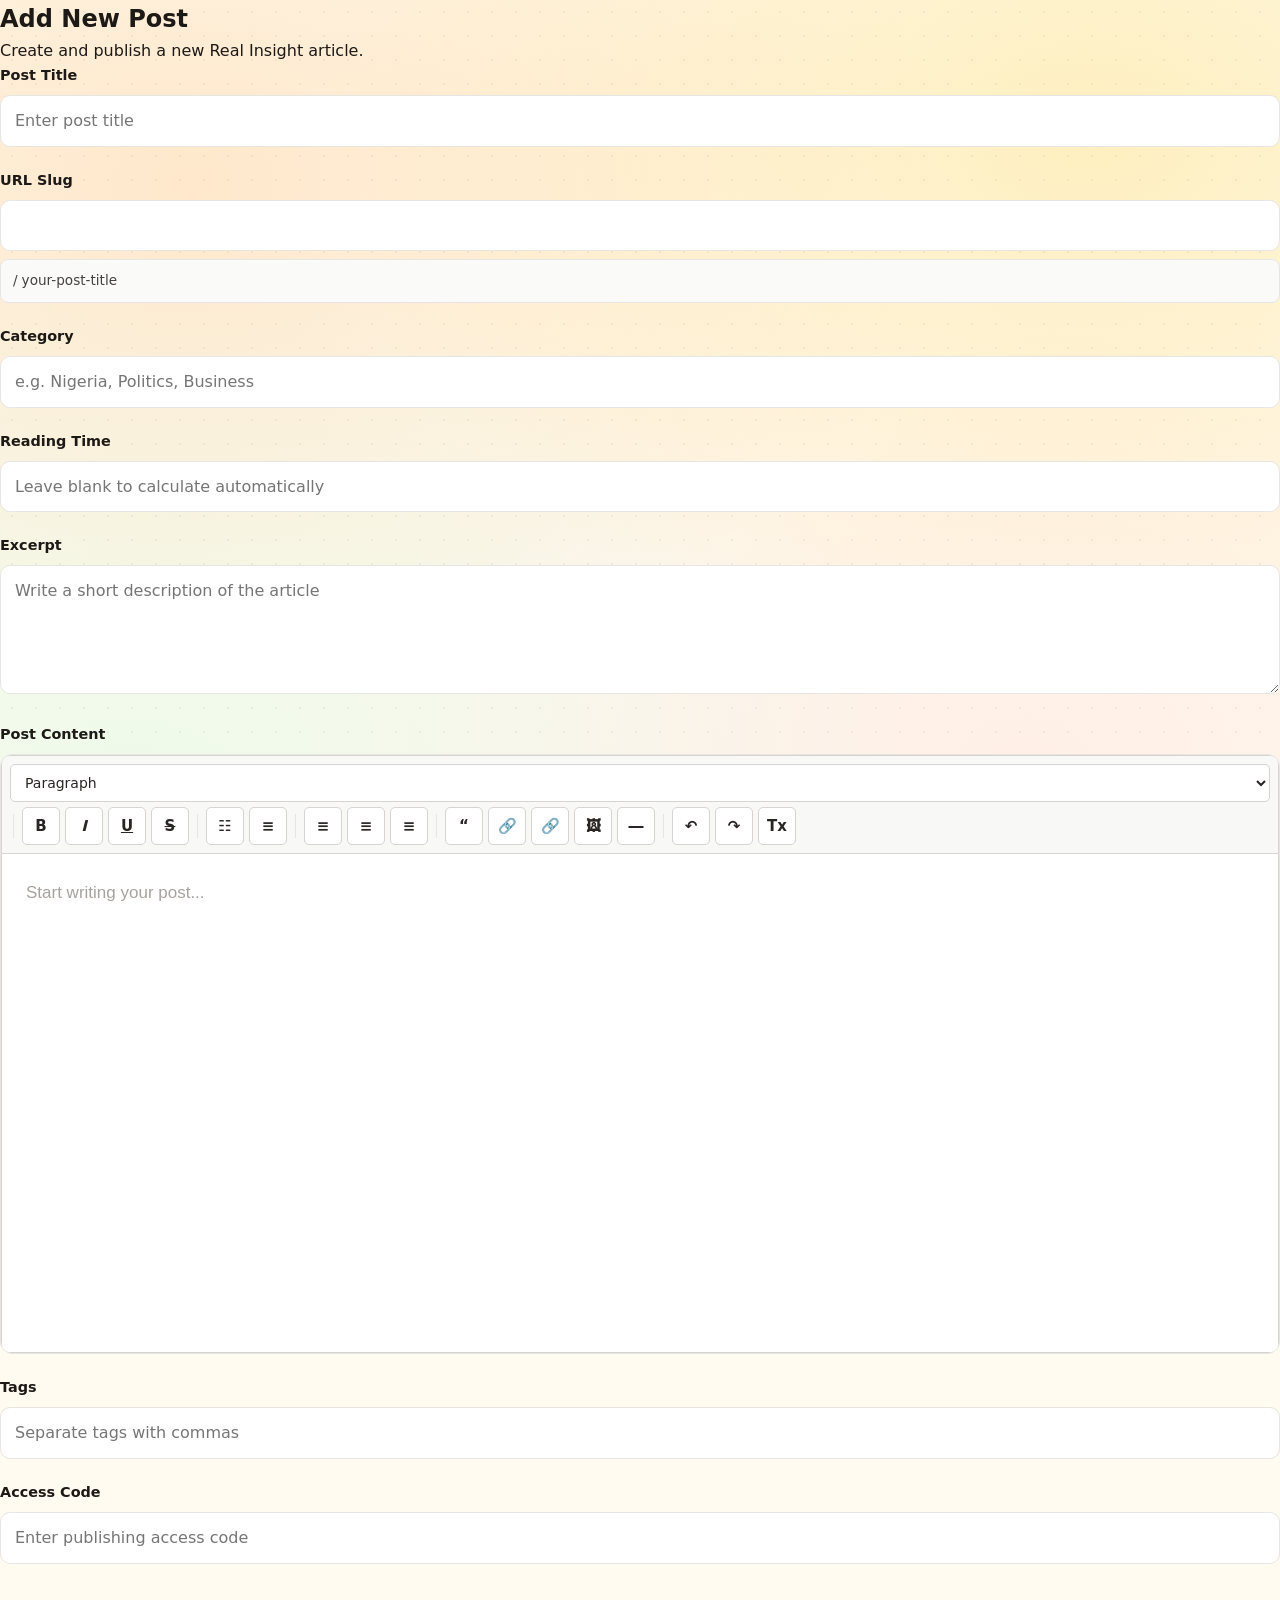
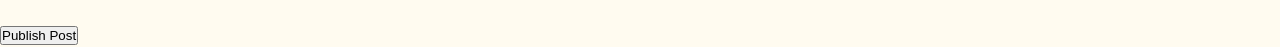
==== commit 417d295a: "Add files via upload" ====
--- a/add-post.html
+++ b/add-post.html
@@ -1,579 +1,571 @@
 <!DOCTYPE html>
-
 <html lang="en">
 <head>
   <meta charset="UTF-8">
-  <meta name="viewport" content="width=device-width, initial-scale=1.0">
-
-  <title>Add New Post | Real Insight</title>
-
-<meta
-name="robots"
-content="noindex,nofollow"
-
->
-
-  <link rel="stylesheet" href="/style.css">
+
+  <meta
+    name="viewport"
+    content="width=device-width, initial-scale=1.0"
+  >
+
+  <title>Add Post | Real Insight</title>
+
+  <link
+    rel="stylesheet"
+    href="/style.css"
+  >
 </head>
 
 <body>
 
-<header>
-  <div class="nav-container">
-
-```
-<a href="/" class="logo">
-  Real Insight<span class="logo-dot"></span>
-</a>
-
-<nav class="nav-links" id="navLinks">
-
-  <a href="/">
-    Home
-  </a>
-
-  <a href="/categories">
-    Categories
-  </a>
-
-  <a href="/add-post" class="active">
-    Add New Post
-  </a>
-
-</nav>
-
-<button
-  class="menu-toggle"
-  id="menuToggle"
-  aria-label="Toggle navigation"
-  aria-expanded="false"
->
-  <span></span>
-  <span></span>
-  <span></span>
-</button>
-```
-
-  </div>
-</header>
-
-<main>
-
-  <section class="form-container">
-
-```
-<div class="page-intro">
-
-  <h1>
-    Add New Post
-  </h1>
-
-  <p>
-    Write, format and publish a new article.
-  </p>
-
-</div>
-
-
-<form
-  id="postForm"
-  class="post-form"
-  novalidate
->
-
-  <!-- TITLE -->
-
-  <div class="form-group">
-
-    <label for="title">
-      Title
-    </label>
-
-    <input
-      id="title"
-      name="title"
-      type="text"
-      autocomplete="off"
-      required
-      placeholder="Enter your post title"
-    >
-
-  </div>
-
-
-  <!-- SLUG -->
-
-  <div class="form-group">
-
-    <label>
-      URL
-    </label>
-
-    <div class="slug-preview">
-
-      <span>
-        https://realinsight.netlify.app/
-      </span>
-
-      <strong id="slugPreview">
-        your-post-title
-      </strong>
-
-    </div>
-
-    <input
-      id="slug"
-      name="slug"
-      type="hidden"
-    >
-
-    <small class="editor-help">
-      The URL is generated automatically from the title.
-    </small>
-
-  </div>
-
-
-  <!-- CATEGORY + READING TIME -->
-
-  <div class="form-row">
-
-    <div class="form-group">
-
-      <label for="category">
-        Category
+  <main class="admin-page">
+
+    <section class="admin-container">
+
+      <div class="admin-header">
+        <h1>Add New Post</h1>
+        <p>Create and publish a new Real Insight article.</p>
+      </div>
+
+
+      <form id="postForm">
+
+        <!-- =====================================
+             TITLE
+        ====================================== -->
+
+        <div class="form-group">
+
+          <label for="title">
+            Post Title
+          </label>
+
+          <input
+            type="text"
+            id="title"
+            name="title"
+            placeholder="Enter post title"
+            autocomplete="off"
+            required
+          >
+
+        </div>
+
+
+        <!-- =====================================
+             SLUG
+        ====================================== -->
+
+        <div class="form-group">
+
+          <label for="slug">
+            URL Slug
+          </label>
+
+          <input
+            type="text"
+            id="slug"
+            name="slug"
+            readonly
+          >
+
+          <div class="slug-preview">
+            /<span id="slugPreview">your-post-title</span>
+          </div>
+
+        </div>
+
+
+        <!-- =====================================
+             CATEGORY
+        ====================================== -->
+
+        <div class="form-group">
+
+          <label for="category">
+            Category
+          </label>
+
+          <input
+            type="text"
+            id="category"
+            name="category"
+            placeholder="e.g. Nigeria, Politics, Business"
+            required
+          >
+
+        </div>
+
+
+        <!-- =====================================
+             READING TIME
+        ====================================== -->
+
+        <div class="form-group">
+
+          <label for="readingTime">
+            Reading Time
+          </label>
+
+          <input
+            type="text"
+            id="readingTime"
+            name="readingTime"
+            placeholder="Leave blank to calculate automatically"
+          >
+
+        </div>
+
+
+        <!-- =====================================
+             EXCERPT
+        ====================================== -->
+
+        <div class="form-group">
+
+          <label for="excerpt">
+            Excerpt
+          </label>
+
+          <textarea
+            id="excerpt"
+            name="excerpt"
+            rows="4"
+            placeholder="Write a short description of the article"
+            required
+          ></textarea>
+
+        </div>
+
+
+        <!-- =====================================
+             CONTENT EDITOR
+        ====================================== -->
+
+        <div class="form-group">
+
+          <label for="contentEditor">
+            Post Content
+          </label>
+
+
+          <div class="editor-wrapper">
+
+
+            <!-- TOOLBAR -->
+
+            <div
+              class="editor-toolbar"
+              role="toolbar"
+              aria-label="Post formatting tools"
+            >
+
+
+              <!-- BLOCK FORMAT -->
+
+              <select
+                id="formatBlock"
+                aria-label="Text format"
+                title="Text format"
+              >
+
+                <option value="p">
+                  Paragraph
+                </option>
+
+                <option value="h1">
+                  Heading 1
+                </option>
+
+                <option value="h2">
+                  Heading 2
+                </option>
+
+                <option value="h3">
+                  Heading 3
+                </option>
+
+                <option value="h4">
+                  Heading 4
+                </option>
+
+                <option value="h5">
+                  Heading 5
+                </option>
+
+                <option value="h6">
+                  Heading 6
+                </option>
+
+              </select>
+
+
+              <span class="toolbar-separator"></span>
+
+
+              <!-- TEXT FORMATTING -->
+
+              <button
+                type="button"
+                data-command="bold"
+                title="Bold"
+                aria-label="Bold"
+              >
+                <strong>B</strong>
+              </button>
+
+
+              <button
+                type="button"
+                data-command="italic"
+                title="Italic"
+                aria-label="Italic"
+              >
+                <em>I</em>
+              </button>
+
+
+              <button
+                type="button"
+                data-command="underline"
+                title="Underline"
+                aria-label="Underline"
+              >
+                <u>U</u>
+              </button>
+
+
+              <button
+                type="button"
+                data-command="strikeThrough"
+                title="Strikethrough"
+                aria-label="Strikethrough"
+              >
+                <s>S</s>
+              </button>
+
+
+              <span class="toolbar-separator"></span>
+
+
+              <!-- LISTS -->
+
+              <button
+                type="button"
+                data-command="insertUnorderedList"
+                title="Bulleted list"
+                aria-label="Bulleted list"
+              >
+                ☷
+              </button>
+
+
+              <button
+                type="button"
+                data-command="insertOrderedList"
+                title="Numbered list"
+                aria-label="Numbered list"
+              >
+                ≡
+              </button>
+
+
+              <span class="toolbar-separator"></span>
+
+
+              <!-- ALIGNMENT -->
+
+              <button
+                type="button"
+                data-command="justifyLeft"
+                title="Align left"
+                aria-label="Align left"
+              >
+                ≡
+              </button>
+
+
+              <button
+                type="button"
+                data-command="justifyCenter"
+                title="Align center"
+                aria-label="Align center"
+              >
+                ≡
+              </button>
+
+
+              <button
+                type="button"
+                data-command="justifyRight"
+                title="Align right"
+                aria-label="Align right"
+              >
+                ≡
+              </button>
+
+
+              <span class="toolbar-separator"></span>
+
+
+              <!-- BLOCKQUOTE -->
+
+              <button
+                type="button"
+                id="blockquoteButton"
+                title="Blockquote"
+                aria-label="Blockquote"
+              >
+                “
+              </button>
+
+
+              <!-- LINK -->
+
+              <button
+                type="button"
+                id="linkButton"
+                title="Insert link"
+                aria-label="Insert link"
+              >
+                🔗
+              </button>
+
+
+              <button
+                type="button"
+                data-command="unlink"
+                title="Remove link"
+                aria-label="Remove link"
+              >
+                🔗
+              </button>
+
+
+              <!-- IMAGE -->
+
+              <button
+                type="button"
+                id="imageButton"
+                title="Insert image"
+                aria-label="Insert image"
+              >
+                🖼
+              </button>
+
+
+              <!-- HORIZONTAL RULE -->
+
+              <button
+                type="button"
+                id="horizontalRuleButton"
+                title="Horizontal rule"
+                aria-label="Horizontal rule"
+              >
+                ―
+              </button>
+
+
+              <span class="toolbar-separator"></span>
+
+
+              <!-- UNDO / REDO -->
+
+              <button
+                type="button"
+                id="undoButton"
+                title="Undo"
+                aria-label="Undo"
+              >
+                ↶
+              </button>
+
+
+              <button
+                type="button"
+                id="redoButton"
+                title="Redo"
+                aria-label="Redo"
+              >
+                ↷
+              </button>
+
+
+              <!-- CLEAR FORMATTING -->
+
+              <button
+                type="button"
+                data-command="removeFormat"
+                title="Clear formatting"
+                aria-label="Clear formatting"
+              >
+                Tx
+              </button>
+
+            </div>
+
+
+            <!-- EDITABLE CONTENT -->
+
+            <div
+              id="contentEditor"
+              contenteditable="true"
+              role="textbox"
+              aria-multiline="true"
+              spellcheck="true"
+            ></div>
+
+
+            <!-- HIDDEN CONTENT FIELD -->
+
+            <textarea
+              id="content"
+              name="content"
+              hidden
+            ></textarea>
+
+          </div>
+
+        </div>
+
+
+        <!-- =====================================
+             TAGS
+        ====================================== -->
+
+        <div class="form-group">
+
+          <label for="tags">
+            Tags
+          </label>
+
+          <input
+            type="text"
+            id="tags"
+            name="tags"
+            placeholder="Separate tags with commas"
+          >
+
+        </div>
+
+
+        <!-- =====================================
+             ACCESS CODE
+        ====================================== -->
+
+        <div class="form-group">
+
+          <label for="accessCode">
+            Access Code
+          </label>
+
+          <input
+            type="password"
+            id="accessCode"
+            name="accessCode"
+            placeholder="Enter publishing access code"
+            autocomplete="off"
+            required
+          >
+
+        </div>
+
+
+        <!-- =====================================
+             MESSAGE
+        ====================================== -->
+
+        <div
+          id="formMessage"
+          class="form-message"
+          aria-live="polite"
+        ></div>
+
+
+        <!-- =====================================
+             PUBLISH BUTTON
+        ====================================== -->
+
+        <button
+          type="submit"
+          id="publishButton"
+        >
+          Publish Post
+        </button>
+
+      </form>
+
+    </section>
+
+  </main>
+
+
+  <!-- =========================================
+       IMAGE INSERT DIALOG
+  ========================================== -->
+
+  <dialog
+    id="imageDialog"
+    class="editor-dialog"
+  >
+
+    <form method="dialog">
+
+      <h2>
+        Insert Image
+      </h2>
+
+
+      <label for="imageUrl">
+        Image URL
       </label>
 
       <input
-        id="category"
-        name="category"
+        type="url"
+        id="imageUrl"
+        placeholder="https://example.com/image.jpg"
+        autocomplete="off"
+      >
+
+
+      <label for="imageAlt">
+        Alt Text
+      </label>
+
+      <input
         type="text"
-        required
-        placeholder="News"
+        id="imageAlt"
+        placeholder="Describe the image"
+        autocomplete="off"
       >
 
-    </div>
-
-
-    <div class="form-group">
-
-      <label for="readingTime">
-        Reading time
-      </label>
-
-      <input
-        id="readingTime"
-        name="readingTime"
-        type="text"
-        placeholder="5 min read"
-      >
-
-    </div>
-
-  </div>
-
-
-  <!-- EXCERPT -->
-
-  <div class="form-group">
-
-    <label for="excerpt">
-      Excerpt
-    </label>
-
-    <textarea
-      id="excerpt"
-      name="excerpt"
-      rows="4"
-      required
-      placeholder="Write a short description of the article..."
-    ></textarea>
-
-  </div>
-
-
-  <!-- CONTENT -->
-
-  <div class="form-group">
-
-    <label for="contentEditor">
-      Post content
-    </label>
-
-
-    <div class="editor-wrapper">
-
-
-      <div
-        class="editor-toolbar"
-        role="toolbar"
-        aria-label="Post formatting"
-      >
-
-        <!-- FORMAT -->
-
-        <select
-          id="formatBlock"
-          aria-label="Text style"
-          title="Text style"
-        >
-          <option value="p">Paragraph</option>
-          <option value="h1">Heading 1</option>
-          <option value="h2">Heading 2</option>
-          <option value="h3">Heading 3</option>
-          <option value="h4">Heading 4</option>
-          <option value="h5">Heading 5</option>
-          <option value="h6">Heading 6</option>
-        </select>
-
-
-        <span class="toolbar-separator"></span>
-
-
-        <!-- TEXT FORMATTING -->
+
+      <div class="editor-dialog-actions">
 
         <button
           type="button"
-          data-command="bold"
-          title="Bold"
-          aria-label="Bold"
+          id="cancelImageButton"
         >
-          <strong>B</strong>
+          Cancel
         </button>
+
 
         <button
           type="button"
-          data-command="italic"
-          title="Italic"
-          aria-label="Italic"
+          id="insertImageButton"
         >
-          <em>I</em>
+          Insert Image
         </button>
 
-        <button
-          type="button"
-          data-command="underline"
-          title="Underline"
-          aria-label="Underline"
-        >
-          <u>U</u>
-        </button>
-
-        <button
-          type="button"
-          data-command="strikeThrough"
-          title="Strikethrough"
-          aria-label="Strikethrough"
-        >
-          <s>S</s>
-        </button>
-
-
-        <span class="toolbar-separator"></span>
-
-
-        <!-- LISTS -->
-
-        <button
-          type="button"
-          data-command="insertUnorderedList"
-          title="Bulleted list"
-          aria-label="Bulleted list"
-        >
-          ☷
-        </button>
-
-        <button
-          type="button"
-          data-command="insertOrderedList"
-          title="Numbered list"
-          aria-label="Numbered list"
-        >
-          ☰
-        </button>
-
-
-        <span class="toolbar-separator"></span>
-
-
-        <!-- ALIGNMENT -->
-
-        <button
-          type="button"
-          data-command="justifyLeft"
-          title="Align left"
-          aria-label="Align left"
-        >
-          ≡
-        </button>
-
-        <button
-          type="button"
-          data-command="justifyCenter"
-          title="Align center"
-          aria-label="Align center"
-        >
-          ≡
-        </button>
-
-        <button
-          type="button"
-          data-command="justifyRight"
-          title="Align right"
-          aria-label="Align right"
-        >
-          ≡
-        </button>
-
-
-        <span class="toolbar-separator"></span>
-
-
-        <!-- INSERT -->
-
-        <button
-          type="button"
-          id="blockquoteButton"
-          title="Blockquote"
-          aria-label="Blockquote"
-        >
-          “
-        </button>
-
-        <button
-          type="button"
-          id="linkButton"
-          title="Insert link"
-          aria-label="Insert link"
-        >
-          🔗
-        </button>
-
-        <button
-          type="button"
-          id="imageButton"
-          title="Insert image"
-          aria-label="Insert image"
-        >
-          🖼
-        </button>
-
-        <button
-          type="button"
-          id="horizontalRuleButton"
-          title="Horizontal line"
-          aria-label="Horizontal line"
-        >
-          ─
-        </button>
-
-
-        <span class="toolbar-separator"></span>
-
-
-        <!-- HISTORY -->
-
-        <button
-          type="button"
-          data-command="undo"
-          title="Undo"
-          aria-label="Undo"
-        >
-          ↶
-        </button>
-
-        <button
-          type="button"
-          data-command="redo"
-          title="Redo"
-          aria-label="Redo"
-        >
-          ↷
-        </button>
-
-
-        <button
-          type="button"
-          data-command="removeFormat"
-          title="Clear formatting"
-          aria-label="Clear formatting"
-        >
-          Tx
-        </button>
-
       </div>
 
-
-      <div
-        id="contentEditor"
-        class="rich-editor"
-        contenteditable="true"
-        role="textbox"
-        aria-multiline="true"
-        data-placeholder="Start writing your article..."
-      ></div>
-
-    </div>
-
-
-    <textarea
-      id="content"
-      name="content"
-      hidden
-    ></textarea>
-
-
-    <small class="editor-help">
-      Use the toolbar to format headings, text, lists, links, images and quotes.
-    </small>
-
-  </div>
-
-
-  <!-- TAGS -->
-
-  <div class="form-group">
-
-    <label for="tags">
-      Tags
-    </label>
-
-    <input
-      id="tags"
-      name="tags"
-      type="text"
-      placeholder="news, world, politics"
-    >
-
-    <small class="editor-help">
-      Separate tags with commas.
-    </small>
-
-  </div>
-
-
-  <!-- ACCESS CODE -->
-
-  <div class="form-group">
-
-    <label for="accessCode">
-      Access code
-    </label>
-
-    <input
-      id="accessCode"
-      name="accessCode"
-      type="password"
-      required
-      autocomplete="off"
-      placeholder="Enter publishing access code"
-    >
-
-  </div>
-
-
-  <div
-    id="formMessage"
-    class="form-message"
-    role="status"
-    aria-live="polite"
-  ></div>
-
-
-  <button
-    type="submit"
-    class="primary-button"
-    id="publishButton"
-  >
-    Publish Post
-  </button>
-
-</form>
-```
-
-  </section>
-
-</main>
-
-<footer>
-
-  <p>
-    &copy;
-    <span id="currentYear"></span>
-    <strong>Real Insight</strong>.
-    All rights reserved.
-  </p>
-
-</footer>
-
-<!-- IMAGE INSERT DIALOG -->
-
-<dialog id="imageDialog" class="editor-dialog">
-
-  <form method="dialog">
-
-```
-<h3>
-  Insert Image
-</h3>
-
-<div class="form-group">
-
-  <label for="imageUrl">
-    Image URL
-  </label>
-
-  <input
-    id="imageUrl"
-    type="url"
-    placeholder="https://example.com/image.jpg"
-    autocomplete="off"
-  >
-
-</div>
-
-<div class="form-group">
-
-  <label for="imageAlt">
-    Alt text
-  </label>
-
-  <input
-    id="imageAlt"
-    type="text"
-    placeholder="Describe the image"
-    autocomplete="off"
-  >
-
-</div>
-
-<div class="editor-dialog-actions">
-
-  <button
-    type="button"
-    id="cancelImageButton"
-  >
-    Cancel
-  </button>
-
-  <button
-    type="button"
-    id="insertImageButton"
-    class="primary-button"
-  >
-    Insert Image
-  </button>
-
-</div>
-```
-
-  </form>
-
-</dialog>
-
-<script src="/app.js"></script>
-
-<script src="/add-post.js"></script>
+    </form>
+
+  </dialog>
+
+
+  <script src="/app.js"></script>
+  <script src="/add-post.js"></script>
 
 </body>
-</html>
+</html>
--- a/style.css
+++ b/style.css
@@ -1329,24 +1329,98 @@
 }
 
 /* =========================================
+   SMALL MOBILE
+   ========================================= */
+
+@media (max-width: 480px) {
+
+  .nav-container {
+    height: 64px;
+    padding: 0 16px;
+  }
+
+  .logo {
+    font-size: 1.3rem;
+  }
+
+  .home-container,
+  .form-container {
+    padding-left: 16px;
+    padding-right: 16px;
+  }
+
+  .page-intro h1 {
+    font-size: 2rem;
+  }
+
+  .page-intro p {
+    font-size: 1rem;
+  }
+
+  .post-card {
+    padding: 22px 20px;
+  }
+
+  article.post {
+    padding: 24px 18px;
+  }
+
+  .post-header {
+    margin-bottom: 30px;
+    padding-bottom: 24px;
+  }
+
+  .post-header h1 {
+    font-size: 1.6rem;
+  }
+
+  .widget {
+    padding: 22px;
+  }
+
+  .post-content h2 {
+    font-size: 1.35rem;
+  }
+
+  .post-content h3 {
+    font-size: 1.15rem;
+  }
+}
+
+/* =========================================
    POST EDITOR
+   ========================================= */
+
+.editor-wrapper {
+  width: 100%;
+}
+
+
+/* =========================================
+   EDITOR TOOLBAR
    ========================================= */
 
 .editor-toolbar {
   display: flex;
   flex-wrap: wrap;
   align-items: center;
-  gap: 0.35rem;
-  padding: 0.7rem;
+  gap: 5px;
+  padding: 8px;
   background: #f8f8f7;
   border: 1px solid #d6d3d1;
   border-bottom: 0;
   border-radius: 8px 8px 0 0;
 }
 
-.editor-toolbar button,
+
+/* =========================================
+   FORMAT SELECT
+   ========================================= */
+
 .editor-toolbar select {
   height: 38px;
+  min-width: 145px;
+  padding: 0 10px;
   border: 1px solid #d6d3d1;
   border-radius: 5px;
   background: #ffffff;
@@ -1354,25 +1428,34 @@
   font-family: inherit;
   font-size: 14px;
   cursor: pointer;
+}
+
+
+/* =========================================
+   TOOLBAR BUTTONS
+   ========================================= */
+
+.editor-toolbar button {
+  display: inline-flex;
+  align-items: center;
+  justify-content: center;
+  width: 38px;
+  height: 38px;
+  padding: 0;
+  border: 1px solid #d6d3d1;
+  border-radius: 5px;
+  background: #ffffff;
+  color: #292524;
+  font-family: inherit;
+  font-size: 15px;
+  line-height: 1;
+  cursor: pointer;
   transition:
     background 0.15s ease,
-    border-color 0.15s ease,
-    color 0.15s ease;
-}
-
-.editor-toolbar button {
-  min-width: 38px;
-  padding: 0 10px;
-  font-weight: 600;
-}
-
-.editor-toolbar select {
-  min-width: 150px;
-  padding: 0 10px;
-}
-
-.editor-toolbar button:hover,
-.editor-toolbar select:hover {
+    border-color 0.15s ease;
+}
+
+.editor-toolbar button:hover {
   background: #f5f5f4;
   border-color: #a8a29e;
 }
@@ -1388,23 +1471,25 @@
 }
 
 
-/* Toolbar separators */
-
-.editor-toolbar .toolbar-separator {
+/* =========================================
+   TOOLBAR SEPARATORS
+   ========================================= */
+
+.toolbar-separator {
   width: 1px;
   height: 25px;
-  margin: 0 0.25rem;
+  margin: 0 4px;
   background: #d6d3d1;
 }
 
 
 /* =========================================
-   EDITOR AREA
+   CONTENT EDITOR
    ========================================= */
 
 #contentEditor {
   min-height: 500px;
-  padding: 1.5rem;
+  padding: 24px;
   border: 1px solid #d6d3d1;
   border-radius: 0 0 8px 8px;
   background: #ffffff;
@@ -1413,9 +1498,12 @@
     -apple-system,
     BlinkMacSystemFont,
     "Segoe UI",
+    Roboto,
+    Helvetica,
+    Arial,
     sans-serif;
   font-size: 17px;
-  line-height: 1.75;
+  line-height: 1.8;
   outline: none;
   overflow-wrap: anywhere;
 }
@@ -1423,11 +1511,13 @@
 #contentEditor:focus {
   border-color: #a8a29e;
   box-shadow:
-    0 0 0 2px rgba(245, 158, 11, 0.12);
-}
-
-
-/* Placeholder */
+    0 0 0 2px rgba(245, 158, 11, 0.1);
+}
+
+
+/* =========================================
+   EDITOR PLACEHOLDER
+   ========================================= */
 
 #contentEditor:empty::before {
   content: "Start writing your post...";
@@ -1437,12 +1527,17 @@
 
 
 /* =========================================
-   EDITOR TYPOGRAPHY
+   PARAGRAPHS
    ========================================= */
 
 #contentEditor p {
-  margin: 0 0 1.2rem;
-}
+  margin: 0 0 1.25rem;
+}
+
+
+/* =========================================
+   HEADINGS
+   ========================================= */
 
 #contentEditor h1,
 #contentEditor h2,
@@ -1450,11 +1545,11 @@
 #contentEditor h4,
 #contentEditor h5,
 #contentEditor h6 {
+  margin-top: 1.8rem;
+  margin-bottom: 0.75rem;
   color: #1c1917;
   font-weight: 700;
   line-height: 1.25;
-  margin-top: 1.8rem;
-  margin-bottom: 0.8rem;
 }
 
 #contentEditor h1 {
@@ -1488,7 +1583,7 @@
 
 #contentEditor ul,
 #contentEditor ol {
-  margin: 0 0 1.2rem;
+  margin: 0 0 1.25rem;
   padding-left: 2rem;
 }
 
@@ -1554,10 +1649,10 @@
 
 
 /* =========================================
-   SELECTION
-   ========================================= */
-
-#contentEditor ::selection {
+   TEXT SELECTION
+   ========================================= */
+
+#contentEditor::selection {
   background: #fef3c7;
 }
 
@@ -1567,7 +1662,8 @@
    ========================================= */
 
 .editor-dialog {
-  width: min(500px, calc(100% - 2rem));
+  width: min(500px, calc(100% - 32px));
+  max-width: 500px;
   padding: 0;
   border: 0;
   border-radius: 10px;
@@ -1581,18 +1677,19 @@
 }
 
 .editor-dialog form {
-  padding: 1.5rem;
+  padding: 24px;
 }
 
 .editor-dialog h2 {
-  margin: 0 0 1.25rem;
+  margin: 0 0 20px;
   color: #1c1917;
   font-size: 1.25rem;
+  line-height: 1.3;
 }
 
 .editor-dialog label {
   display: block;
-  margin-bottom: 0.4rem;
+  margin-bottom: 6px;
   color: #292524;
   font-size: 14px;
   font-weight: 600;
@@ -1601,38 +1698,45 @@
 .editor-dialog input {
   width: 100%;
   height: 42px;
-  margin-bottom: 1rem;
-  padding: 0 0.75rem;
-  border: 1px solid #d6d3d1;
-  border-radius: 6px;
-  background: #ffffff;
-  color: #292524;
-  font: inherit;
-  box-sizing: border-box;
-}
-
-.editor-dialog input:focus {
-  outline: none;
-  border-color: #f59e0b;
-  box-shadow:
-    0 0 0 2px rgba(245, 158, 11, 0.12);
-}
-
-.editor-dialog-actions {
-  display: flex;
-  justify-content: flex-end;
-  gap: 0.6rem;
-  margin-top: 0.5rem;
-}
-
-.editor-dialog-actions button {
-  min-height: 40px;
-  padding: 0 1rem;
+  margin-bottom: 16px;
+  padding: 0 12px;
   border: 1px solid #d6d3d1;
   border-radius: 6px;
   background: #ffffff;
   color: #292524;
   font-family: inherit;
+  font-size: 15px;
+  box-sizing: border-box;
+}
+
+.editor-dialog input:focus {
+  outline: none;
+  border-color: #f59e0b;
+  box-shadow:
+    0 0 0 2px rgba(245, 158, 11, 0.1);
+}
+
+
+/* =========================================
+   DIALOG BUTTONS
+   ========================================= */
+
+.editor-dialog-actions {
+  display: flex;
+  justify-content: flex-end;
+  gap: 8px;
+  margin-top: 4px;
+}
+
+.editor-dialog-actions button {
+  min-height: 40px;
+  padding: 0 16px;
+  border: 1px solid #d6d3d1;
+  border-radius: 6px;
+  background: #ffffff;
+  color: #292524;
+  font-family: inherit;
+  font-size: 14px;
   font-weight: 600;
   cursor: pointer;
 }
@@ -1641,15 +1745,17 @@
   background: #f5f5f4;
 }
 
-.editor-dialog-actions button[type="submit"] {
+.editor-dialog-actions button[type="submit"],
+#insertImageButton {
   border-color: #f59e0b;
   background: #f59e0b;
   color: #ffffff;
 }
 
-.editor-dialog-actions button[type="submit"]:hover {
+.editor-dialog-actions button[type="submit"]:hover,
+#insertImageButton:hover {
+  border-color: #d97706;
   background: #d97706;
-  border-color: #d97706;
 }
 
 
@@ -1660,24 +1766,31 @@
 @media (max-width: 700px) {
 
   .editor-toolbar {
-    gap: 0.25rem;
-    padding: 0.55rem;
-  }
-
-  .editor-toolbar button {
-    min-width: 36px;
-    padding: 0 8px;
+    gap: 4px;
+    padding: 7px;
   }
 
   .editor-toolbar select {
     width: 100%;
     min-width: 0;
+    margin-bottom: 3px;
+  }
+
+  .editor-toolbar button {
+    width: 36px;
+    height: 36px;
+  }
+
+  .toolbar-separator {
+    height: 22px;
+    margin: 0 2px;
   }
 
   #contentEditor {
     min-height: 400px;
-    padding: 1rem;
+    padding: 16px;
     font-size: 16px;
+    line-height: 1.75;
   }
 
   #contentEditor h1 {
@@ -1692,64 +1805,12 @@
     font-size: 1.25rem;
   }
 
-}
-
-
-/* =========================================
-   SMALL MOBILE
-   ========================================= */
-
-@media (max-width: 480px) {
-
-  .nav-container {
-    height: 64px;
-    padding: 0 16px;
-  }
-
-  .logo {
-    font-size: 1.3rem;
-  }
-
-  .home-container,
-  .form-container {
-    padding-left: 16px;
-    padding-right: 16px;
-  }
-
-  .page-intro h1 {
-    font-size: 2rem;
-  }
-
-  .page-intro p {
-    font-size: 1rem;
-  }
-
-  .post-card {
-    padding: 22px 20px;
-  }
-
-  article.post {
-    padding: 24px 18px;
-  }
-
-  .post-header {
-    margin-bottom: 30px;
-    padding-bottom: 24px;
-  }
-
-  .post-header h1 {
-    font-size: 1.6rem;
-  }
-
-  .widget {
-    padding: 22px;
-  }
-
-  .post-content h2 {
-    font-size: 1.35rem;
-  }
-
-  .post-content h3 {
-    font-size: 1.15rem;
-  }
+  .editor-dialog {
+    width: calc(100% - 24px);
+  }
+
+  .editor-dialog form {
+    padding: 20px;
+  }
+
 }
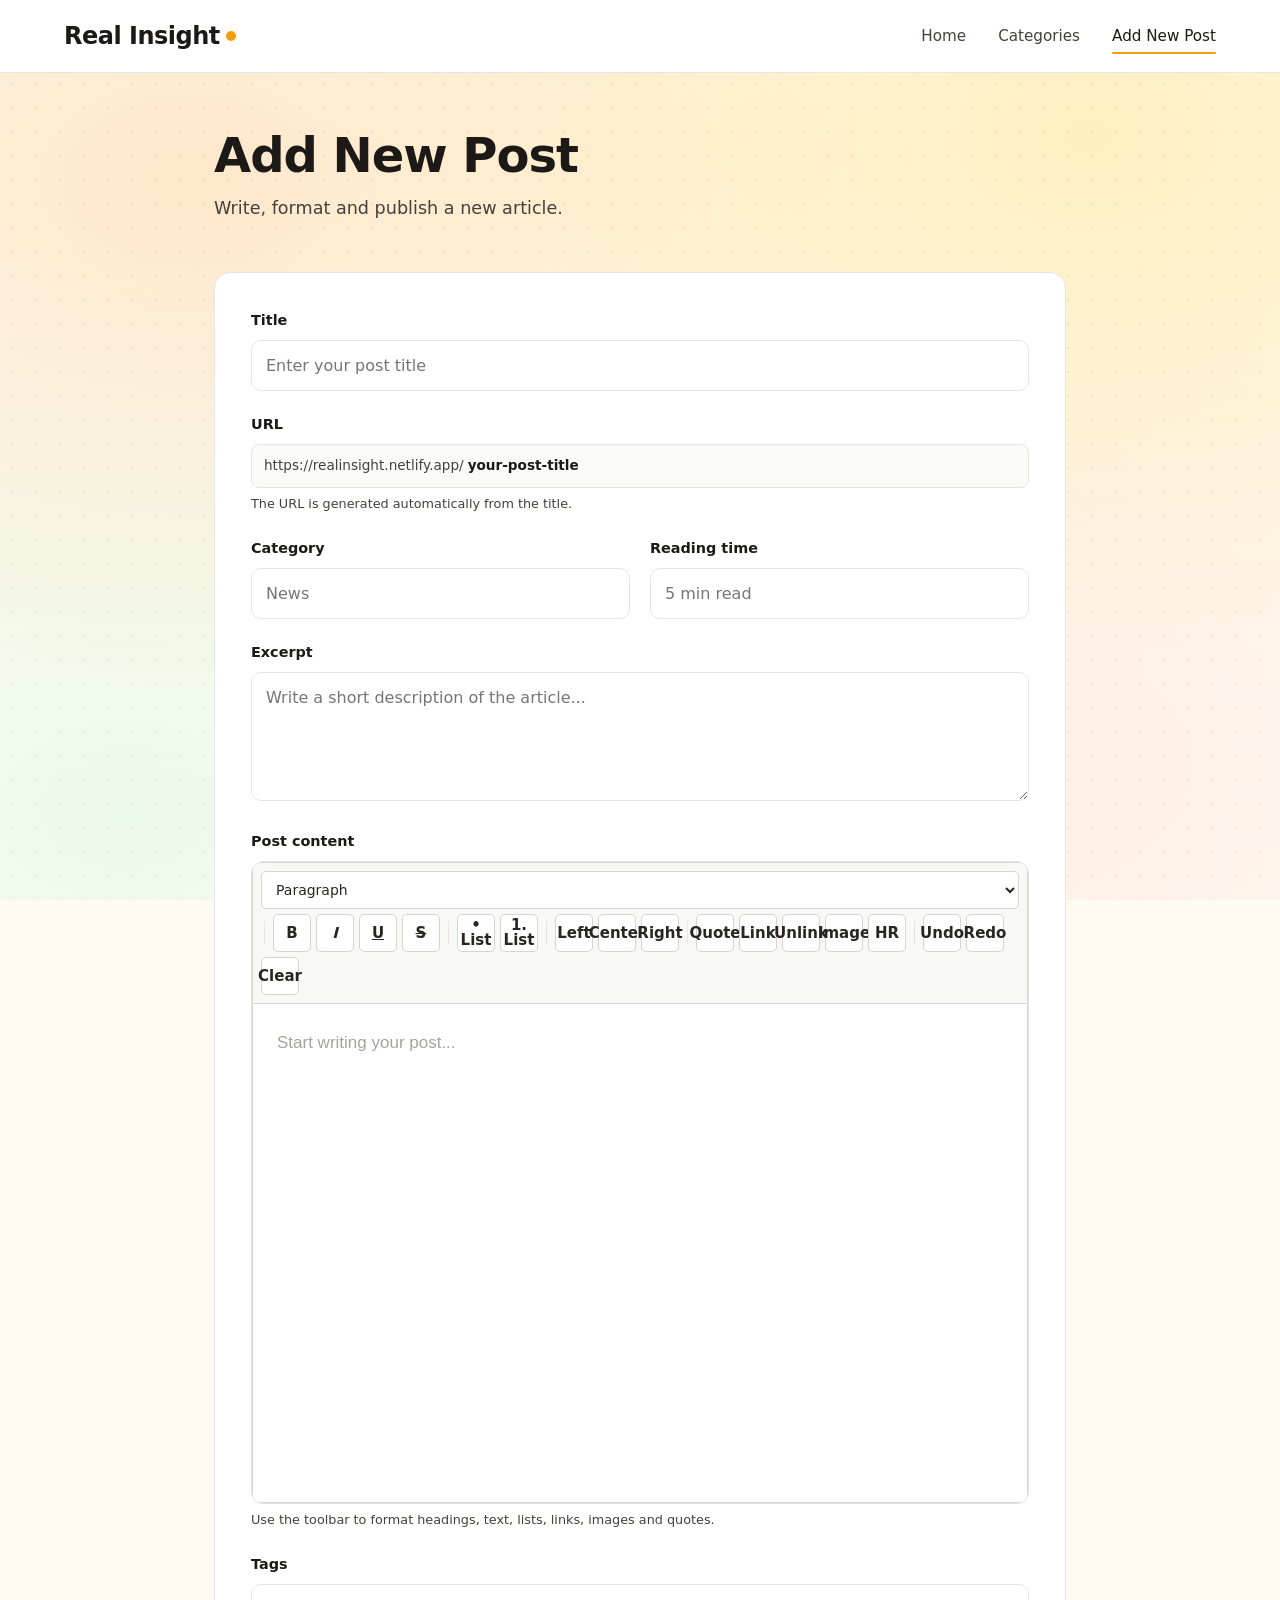
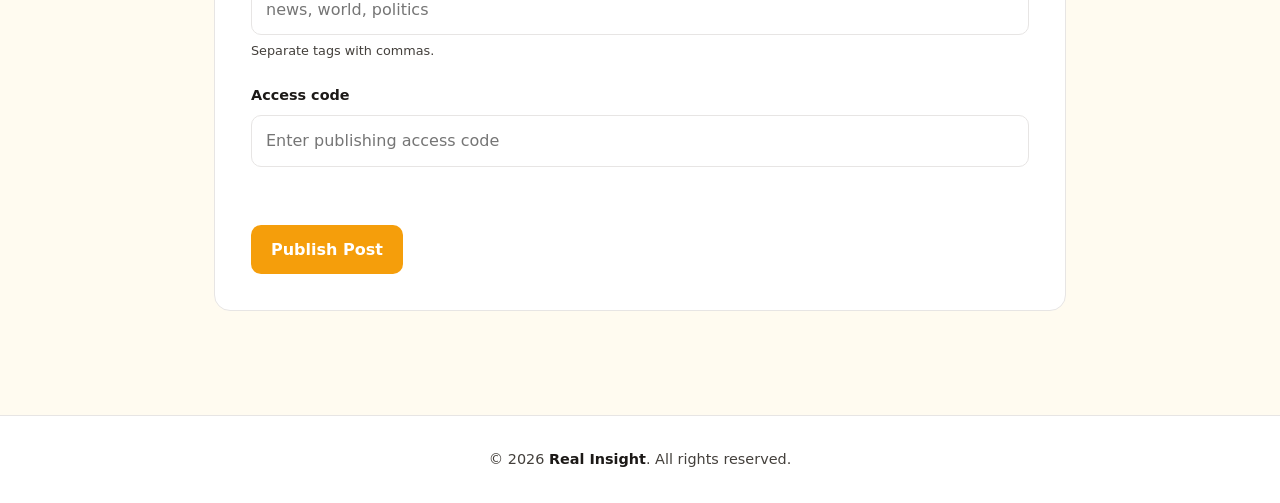
==== commit 40f45afe: "Add files via upload" ====
--- a/add-post.html
+++ b/add-post.html
@@ -2,83 +2,137 @@
 <html lang="en">
 <head>
   <meta charset="UTF-8">
+  <meta name="viewport" content="width=device-width, initial-scale=1.0">
+
+  <title>Add New Post | Real Insight</title>
 
   <meta
-    name="viewport"
-    content="width=device-width, initial-scale=1.0"
+    name="robots"
+    content="noindex,nofollow"
   >
 
-  <title>Add Post | Real Insight</title>
-
-  <link
-    rel="stylesheet"
-    href="/style.css"
-  >
+  <link rel="stylesheet" href="/style.css">
 </head>
 
 <body>
 
-  <main class="admin-page">
-
-    <section class="admin-container">
-
-      <div class="admin-header">
-        <h1>Add New Post</h1>
-        <p>Create and publish a new Real Insight article.</p>
+<header>
+  <div class="nav-container">
+
+    <a href="/" class="logo">
+      Real Insight<span class="logo-dot"></span>
+    </a>
+
+    <nav class="nav-links" id="navLinks">
+
+      <a href="/">
+        Home
+      </a>
+
+      <a href="/categories">
+        Categories
+      </a>
+
+      <a href="/add-post" class="active">
+        Add New Post
+      </a>
+
+    </nav>
+
+    <button
+      class="menu-toggle"
+      id="menuToggle"
+      aria-label="Toggle navigation"
+      aria-expanded="false"
+    >
+      <span></span>
+      <span></span>
+      <span></span>
+    </button>
+
+  </div>
+</header>
+
+
+<main>
+
+  <section class="form-container">
+
+    <div class="page-intro">
+
+      <h1>
+        Add New Post
+      </h1>
+
+      <p>
+        Write, format and publish a new article.
+      </p>
+
+    </div>
+
+
+    <form
+      id="postForm"
+      class="post-form"
+      novalidate
+    >
+
+      <!-- TITLE -->
+
+      <div class="form-group">
+
+        <label for="title">
+          Title
+        </label>
+
+        <input
+          id="title"
+          name="title"
+          type="text"
+          autocomplete="off"
+          required
+          placeholder="Enter your post title"
+        >
+
       </div>
 
 
-      <form id="postForm">
-
-        <!-- =====================================
-             TITLE
-        ====================================== -->
-
-        <div class="form-group">
-
-          <label for="title">
-            Post Title
-          </label>
-
-          <input
-            type="text"
-            id="title"
-            name="title"
-            placeholder="Enter post title"
-            autocomplete="off"
-            required
-          >
+      <!-- SLUG -->
+
+      <div class="form-group">
+
+        <label>
+          URL
+        </label>
+
+        <div class="slug-preview">
+
+          <span>
+            https://realinsight.netlify.app/
+          </span>
+
+          <strong id="slugPreview">
+            your-post-title
+          </strong>
 
         </div>
 
-
-        <!-- =====================================
-             SLUG
-        ====================================== -->
-
-        <div class="form-group">
-
-          <label for="slug">
-            URL Slug
-          </label>
-
-          <input
-            type="text"
-            id="slug"
-            name="slug"
-            readonly
-          >
-
-          <div class="slug-preview">
-            /<span id="slugPreview">your-post-title</span>
-          </div>
-
-        </div>
-
-
-        <!-- =====================================
-             CATEGORY
-        ====================================== -->
+        <input
+          id="slug"
+          name="slug"
+          type="hidden"
+        >
+
+        <small class="editor-help">
+          The URL is generated automatically from the title.
+        </small>
+
+      </div>
+
+
+      <!-- CATEGORY + READING TIME -->
+
+      <div class="form-row">
 
         <div class="form-group">
 
@@ -87,485 +141,500 @@
           </label>
 
           <input
-            type="text"
             id="category"
             name="category"
-            placeholder="e.g. Nigeria, Politics, Business"
+            type="text"
             required
+            placeholder="News"
           >
 
         </div>
 
 
-        <!-- =====================================
-             READING TIME
-        ====================================== -->
-
         <div class="form-group">
 
           <label for="readingTime">
-            Reading Time
+            Reading time
           </label>
 
           <input
-            type="text"
             id="readingTime"
             name="readingTime"
-            placeholder="Leave blank to calculate automatically"
+            type="text"
+            placeholder="5 min read"
           >
 
         </div>
 
-
-        <!-- =====================================
-             EXCERPT
-        ====================================== -->
-
-        <div class="form-group">
-
-          <label for="excerpt">
-            Excerpt
-          </label>
-
-          <textarea
-            id="excerpt"
-            name="excerpt"
-            rows="4"
-            placeholder="Write a short description of the article"
-            required
-          ></textarea>
+      </div>
+
+
+      <!-- EXCERPT -->
+
+      <div class="form-group">
+
+        <label for="excerpt">
+          Excerpt
+        </label>
+
+        <textarea
+          id="excerpt"
+          name="excerpt"
+          rows="4"
+          required
+          placeholder="Write a short description of the article..."
+        ></textarea>
+
+      </div>
+
+
+      <!-- CONTENT -->
+
+      <div class="form-group">
+
+        <label for="contentEditor">
+          Post content
+        </label>
+
+
+        <div class="editor-wrapper">
+
+
+          <!-- EDITOR TOOLBAR -->
+
+          <div
+            class="editor-toolbar"
+            role="toolbar"
+            aria-label="Post formatting"
+          >
+
+            <!-- TEXT STYLE -->
+
+            <select
+              id="formatBlock"
+              aria-label="Text style"
+              title="Text style"
+            >
+
+              <option value="p">
+                Paragraph
+              </option>
+
+              <option value="h1">
+                Heading 1
+              </option>
+
+              <option value="h2">
+                Heading 2
+              </option>
+
+              <option value="h3">
+                Heading 3
+              </option>
+
+              <option value="h4">
+                Heading 4
+              </option>
+
+              <option value="h5">
+                Heading 5
+              </option>
+
+              <option value="h6">
+                Heading 6
+              </option>
+
+            </select>
+
+
+            <span class="toolbar-separator"></span>
+
+
+            <!-- TEXT FORMATTING -->
+
+            <button
+              type="button"
+              data-command="bold"
+              title="Bold"
+              aria-label="Bold"
+            >
+              <strong>B</strong>
+            </button>
+
+
+            <button
+              type="button"
+              data-command="italic"
+              title="Italic"
+              aria-label="Italic"
+            >
+              <em>I</em>
+            </button>
+
+
+            <button
+              type="button"
+              data-command="underline"
+              title="Underline"
+              aria-label="Underline"
+            >
+              <u>U</u>
+            </button>
+
+
+            <button
+              type="button"
+              data-command="strikeThrough"
+              title="Strikethrough"
+              aria-label="Strikethrough"
+            >
+              <s>S</s>
+            </button>
+
+
+            <span class="toolbar-separator"></span>
+
+
+            <!-- LISTS -->
+
+            <button
+              type="button"
+              data-command="insertUnorderedList"
+              title="Bulleted list"
+              aria-label="Bulleted list"
+            >
+              • List
+            </button>
+
+
+            <button
+              type="button"
+              data-command="insertOrderedList"
+              title="Numbered list"
+              aria-label="Numbered list"
+            >
+              1. List
+            </button>
+
+
+            <span class="toolbar-separator"></span>
+
+
+            <!-- ALIGNMENT -->
+
+            <button
+              type="button"
+              data-command="justifyLeft"
+              title="Align left"
+              aria-label="Align left"
+            >
+              Left
+            </button>
+
+
+            <button
+              type="button"
+              data-command="justifyCenter"
+              title="Align center"
+              aria-label="Align center"
+            >
+              Center
+            </button>
+
+
+            <button
+              type="button"
+              data-command="justifyRight"
+              title="Align right"
+              aria-label="Align right"
+            >
+              Right
+            </button>
+
+
+            <span class="toolbar-separator"></span>
+
+
+            <!-- BLOCKQUOTE -->
+
+            <button
+              type="button"
+              id="blockquoteButton"
+              title="Blockquote"
+              aria-label="Blockquote"
+            >
+              Quote
+            </button>
+
+
+            <!-- LINK -->
+
+            <button
+              type="button"
+              id="linkButton"
+              title="Insert link"
+              aria-label="Insert link"
+            >
+              Link
+            </button>
+
+
+            <button
+              type="button"
+              data-command="unlink"
+              title="Remove link"
+              aria-label="Remove link"
+            >
+              Unlink
+            </button>
+
+
+            <!-- IMAGE -->
+
+            <button
+              type="button"
+              id="imageButton"
+              title="Insert image"
+              aria-label="Insert image"
+            >
+              Image
+            </button>
+
+
+            <!-- HORIZONTAL RULE -->
+
+            <button
+              type="button"
+              id="horizontalRuleButton"
+              title="Horizontal line"
+              aria-label="Horizontal line"
+            >
+              HR
+            </button>
+
+
+            <span class="toolbar-separator"></span>
+
+
+            <!-- UNDO / REDO -->
+
+            <button
+              type="button"
+              id="undoButton"
+              title="Undo"
+              aria-label="Undo"
+            >
+              Undo
+            </button>
+
+
+            <button
+              type="button"
+              id="redoButton"
+              title="Redo"
+              aria-label="Redo"
+            >
+              Redo
+            </button>
+
+
+            <!-- CLEAR FORMATTING -->
+
+            <button
+              type="button"
+              data-command="removeFormat"
+              title="Clear formatting"
+              aria-label="Clear formatting"
+            >
+              Clear
+            </button>
+
+          </div>
+
+
+          <!-- EDITOR -->
+
+          <div
+            id="contentEditor"
+            class="rich-editor"
+            contenteditable="true"
+            role="textbox"
+            aria-multiline="true"
+            data-placeholder="Start writing your article..."
+            spellcheck="true"
+          ></div>
 
         </div>
 
 
-        <!-- =====================================
-             CONTENT EDITOR
-        ====================================== -->
-
-        <div class="form-group">
-
-          <label for="contentEditor">
-            Post Content
-          </label>
-
-
-          <div class="editor-wrapper">
-
-
-            <!-- TOOLBAR -->
-
-            <div
-              class="editor-toolbar"
-              role="toolbar"
-              aria-label="Post formatting tools"
-            >
-
-
-              <!-- BLOCK FORMAT -->
-
-              <select
-                id="formatBlock"
-                aria-label="Text format"
-                title="Text format"
-              >
-
-                <option value="p">
-                  Paragraph
-                </option>
-
-                <option value="h1">
-                  Heading 1
-                </option>
-
-                <option value="h2">
-                  Heading 2
-                </option>
-
-                <option value="h3">
-                  Heading 3
-                </option>
-
-                <option value="h4">
-                  Heading 4
-                </option>
-
-                <option value="h5">
-                  Heading 5
-                </option>
-
-                <option value="h6">
-                  Heading 6
-                </option>
-
-              </select>
-
-
-              <span class="toolbar-separator"></span>
-
-
-              <!-- TEXT FORMATTING -->
-
-              <button
-                type="button"
-                data-command="bold"
-                title="Bold"
-                aria-label="Bold"
-              >
-                <strong>B</strong>
-              </button>
-
-
-              <button
-                type="button"
-                data-command="italic"
-                title="Italic"
-                aria-label="Italic"
-              >
-                <em>I</em>
-              </button>
-
-
-              <button
-                type="button"
-                data-command="underline"
-                title="Underline"
-                aria-label="Underline"
-              >
-                <u>U</u>
-              </button>
-
-
-              <button
-                type="button"
-                data-command="strikeThrough"
-                title="Strikethrough"
-                aria-label="Strikethrough"
-              >
-                <s>S</s>
-              </button>
-
-
-              <span class="toolbar-separator"></span>
-
-
-              <!-- LISTS -->
-
-              <button
-                type="button"
-                data-command="insertUnorderedList"
-                title="Bulleted list"
-                aria-label="Bulleted list"
-              >
-                ☷
-              </button>
-
-
-              <button
-                type="button"
-                data-command="insertOrderedList"
-                title="Numbered list"
-                aria-label="Numbered list"
-              >
-                ≡
-              </button>
-
-
-              <span class="toolbar-separator"></span>
-
-
-              <!-- ALIGNMENT -->
-
-              <button
-                type="button"
-                data-command="justifyLeft"
-                title="Align left"
-                aria-label="Align left"
-              >
-                ≡
-              </button>
-
-
-              <button
-                type="button"
-                data-command="justifyCenter"
-                title="Align center"
-                aria-label="Align center"
-              >
-                ≡
-              </button>
-
-
-              <button
-                type="button"
-                data-command="justifyRight"
-                title="Align right"
-                aria-label="Align right"
-              >
-                ≡
-              </button>
-
-
-              <span class="toolbar-separator"></span>
-
-
-              <!-- BLOCKQUOTE -->
-
-              <button
-                type="button"
-                id="blockquoteButton"
-                title="Blockquote"
-                aria-label="Blockquote"
-              >
-                “
-              </button>
-
-
-              <!-- LINK -->
-
-              <button
-                type="button"
-                id="linkButton"
-                title="Insert link"
-                aria-label="Insert link"
-              >
-                🔗
-              </button>
-
-
-              <button
-                type="button"
-                data-command="unlink"
-                title="Remove link"
-                aria-label="Remove link"
-              >
-                🔗
-              </button>
-
-
-              <!-- IMAGE -->
-
-              <button
-                type="button"
-                id="imageButton"
-                title="Insert image"
-                aria-label="Insert image"
-              >
-                🖼
-              </button>
-
-
-              <!-- HORIZONTAL RULE -->
-
-              <button
-                type="button"
-                id="horizontalRuleButton"
-                title="Horizontal rule"
-                aria-label="Horizontal rule"
-              >
-                ―
-              </button>
-
-
-              <span class="toolbar-separator"></span>
-
-
-              <!-- UNDO / REDO -->
-
-              <button
-                type="button"
-                id="undoButton"
-                title="Undo"
-                aria-label="Undo"
-              >
-                ↶
-              </button>
-
-
-              <button
-                type="button"
-                id="redoButton"
-                title="Redo"
-                aria-label="Redo"
-              >
-                ↷
-              </button>
-
-
-              <!-- CLEAR FORMATTING -->
-
-              <button
-                type="button"
-                data-command="removeFormat"
-                title="Clear formatting"
-                aria-label="Clear formatting"
-              >
-                Tx
-              </button>
-
-            </div>
-
-
-            <!-- EDITABLE CONTENT -->
-
-            <div
-              id="contentEditor"
-              contenteditable="true"
-              role="textbox"
-              aria-multiline="true"
-              spellcheck="true"
-            ></div>
-
-
-            <!-- HIDDEN CONTENT FIELD -->
-
-            <textarea
-              id="content"
-              name="content"
-              hidden
-            ></textarea>
-
-          </div>
-
-        </div>
-
-
-        <!-- =====================================
-             TAGS
-        ====================================== -->
-
-        <div class="form-group">
-
-          <label for="tags">
-            Tags
-          </label>
-
-          <input
-            type="text"
-            id="tags"
-            name="tags"
-            placeholder="Separate tags with commas"
-          >
-
-        </div>
-
-
-        <!-- =====================================
-             ACCESS CODE
-        ====================================== -->
-
-        <div class="form-group">
-
-          <label for="accessCode">
-            Access Code
-          </label>
-
-          <input
-            type="password"
-            id="accessCode"
-            name="accessCode"
-            placeholder="Enter publishing access code"
-            autocomplete="off"
-            required
-          >
-
-        </div>
-
-
-        <!-- =====================================
-             MESSAGE
-        ====================================== -->
-
-        <div
-          id="formMessage"
-          class="form-message"
-          aria-live="polite"
-        ></div>
-
-
-        <!-- =====================================
-             PUBLISH BUTTON
-        ====================================== -->
-
-        <button
-          type="submit"
-          id="publishButton"
+        <!-- HIDDEN CONTENT -->
+
+        <textarea
+          id="content"
+          name="content"
+          hidden
+        ></textarea>
+
+
+        <small class="editor-help">
+          Use the toolbar to format headings, text, lists, links, images and quotes.
+        </small>
+
+      </div>
+
+
+      <!-- TAGS -->
+
+      <div class="form-group">
+
+        <label for="tags">
+          Tags
+        </label>
+
+        <input
+          id="tags"
+          name="tags"
+          type="text"
+          placeholder="news, world, politics"
         >
-          Publish Post
-        </button>
-
-      </form>
-
-    </section>
-
-  </main>
-
-
-  <!-- =========================================
-       IMAGE INSERT DIALOG
-  ========================================== -->
-
-  <dialog
-    id="imageDialog"
-    class="editor-dialog"
-  >
-
-    <form method="dialog">
-
-      <h2>
-        Insert Image
-      </h2>
-
+
+        <small class="editor-help">
+          Separate tags with commas.
+        </small>
+
+      </div>
+
+
+      <!-- ACCESS CODE -->
+
+      <div class="form-group">
+
+        <label for="accessCode">
+          Access code
+        </label>
+
+        <input
+          id="accessCode"
+          name="accessCode"
+          type="password"
+          required
+          autocomplete="off"
+          placeholder="Enter publishing access code"
+        >
+
+      </div>
+
+
+      <div
+        id="formMessage"
+        class="form-message"
+        role="status"
+        aria-live="polite"
+      ></div>
+
+
+      <button
+        type="submit"
+        class="primary-button"
+        id="publishButton"
+      >
+        Publish Post
+      </button>
+
+    </form>
+
+  </section>
+
+</main>
+
+
+<footer>
+
+  <p>
+    &copy;
+    <span id="currentYear"></span>
+    <strong>Real Insight</strong>.
+    All rights reserved.
+  </p>
+
+</footer>
+
+
+<!-- IMAGE DIALOG -->
+
+<dialog
+  id="imageDialog"
+  class="editor-dialog"
+>
+
+  <form method="dialog">
+
+    <h2>
+      Insert Image
+    </h2>
+
+
+    <div class="form-group">
 
       <label for="imageUrl">
         Image URL
       </label>
 
       <input
+        id="imageUrl"
         type="url"
-        id="imageUrl"
         placeholder="https://example.com/image.jpg"
         autocomplete="off"
       >
 
+    </div>
+
+
+    <div class="form-group">
 
       <label for="imageAlt">
-        Alt Text
+        Alt text
       </label>
 
       <input
+        id="imageAlt"
         type="text"
-        id="imageAlt"
         placeholder="Describe the image"
         autocomplete="off"
       >
 
-
-      <div class="editor-dialog-actions">
-
-        <button
-          type="button"
-          id="cancelImageButton"
-        >
-          Cancel
-        </button>
-
-
-        <button
-          type="button"
-          id="insertImageButton"
-        >
-          Insert Image
-        </button>
-
-      </div>
-
-    </form>
-
-  </dialog>
-
-
-  <script src="/app.js"></script>
-  <script src="/add-post.js"></script>
+      <small class="editor-help">
+        Describe what the image shows.
+      </small>
+
+    </div>
+
+
+    <div class="editor-dialog-actions">
+
+      <button
+        type="button"
+        id="cancelImageButton"
+      >
+        Cancel
+      </button>
+
+      <button
+        type="button"
+        id="insertImageButton"
+      >
+        Insert Image
+      </button>
+
+    </div>
+
+  </form>
+
+</dialog>
+
+
+<script src="/app.js"></script>
+<script src="/add-post.js"></script>
 
 </body>
 </html>
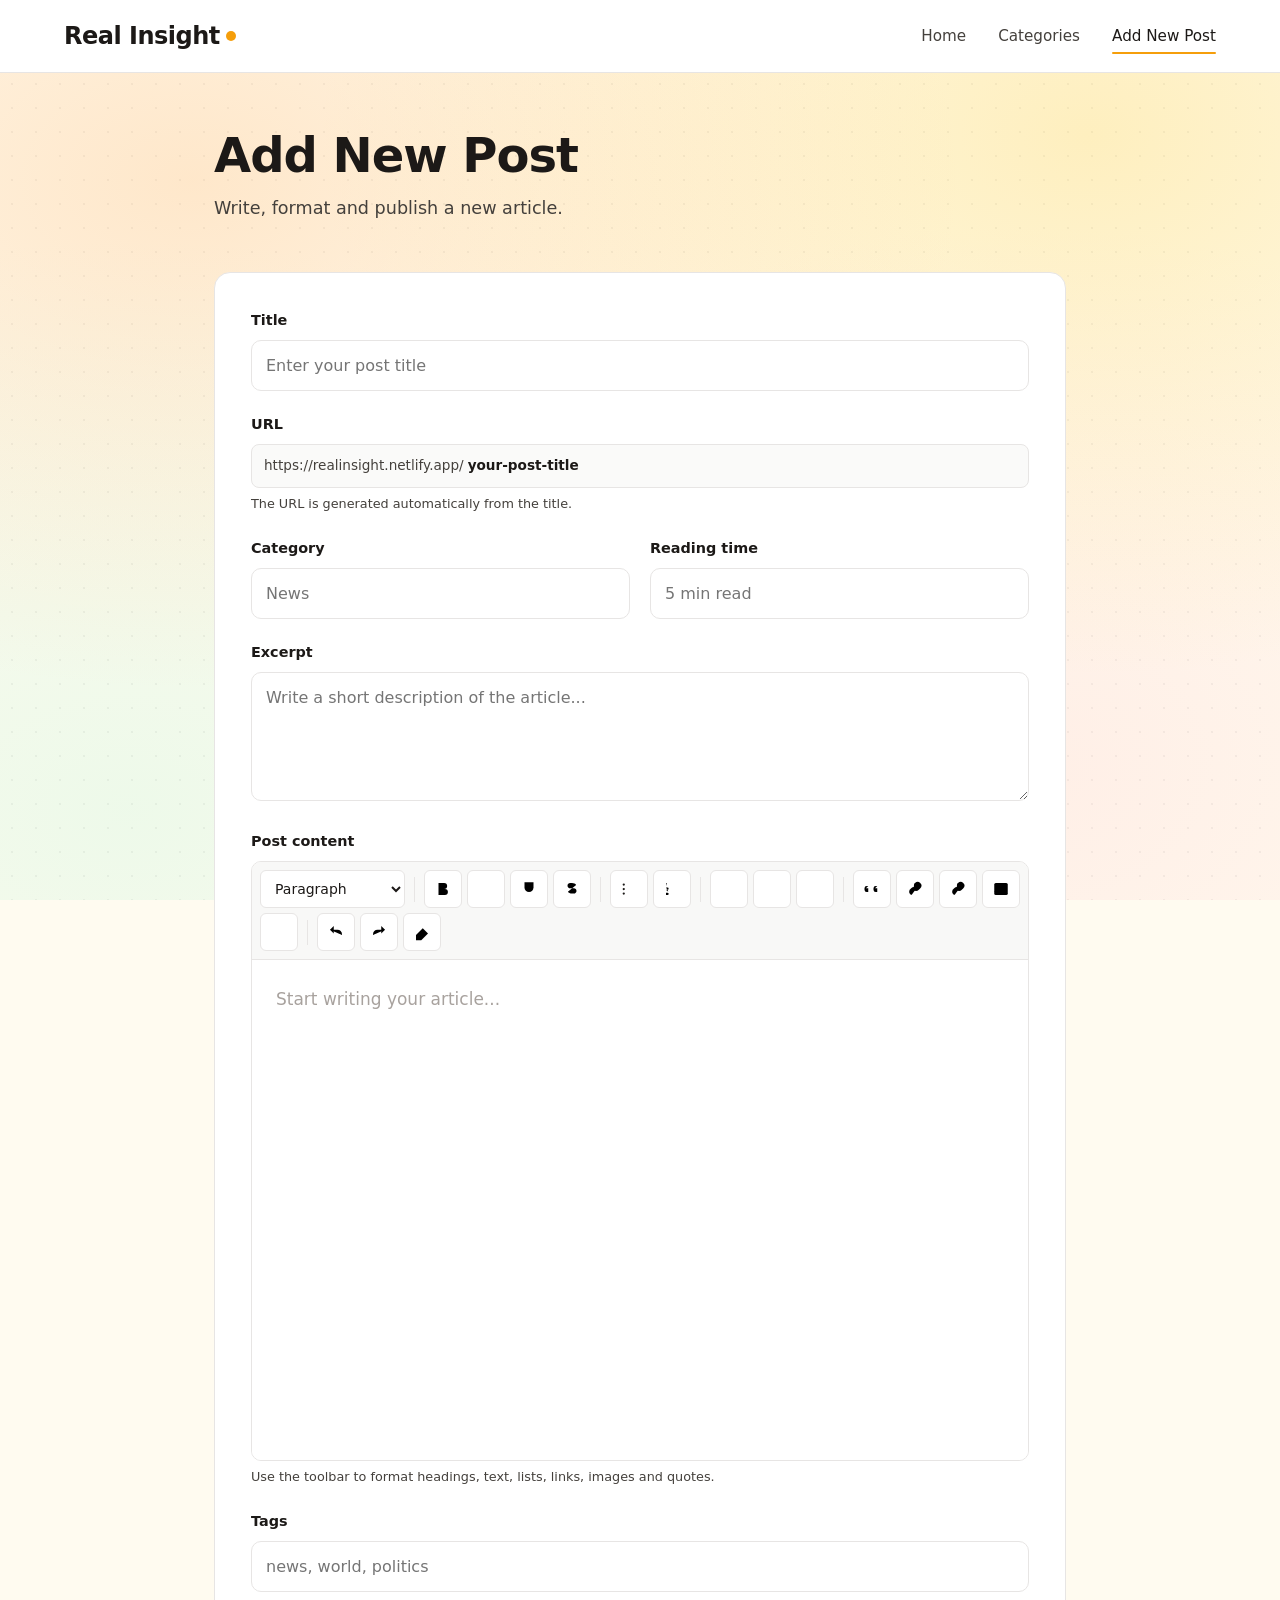
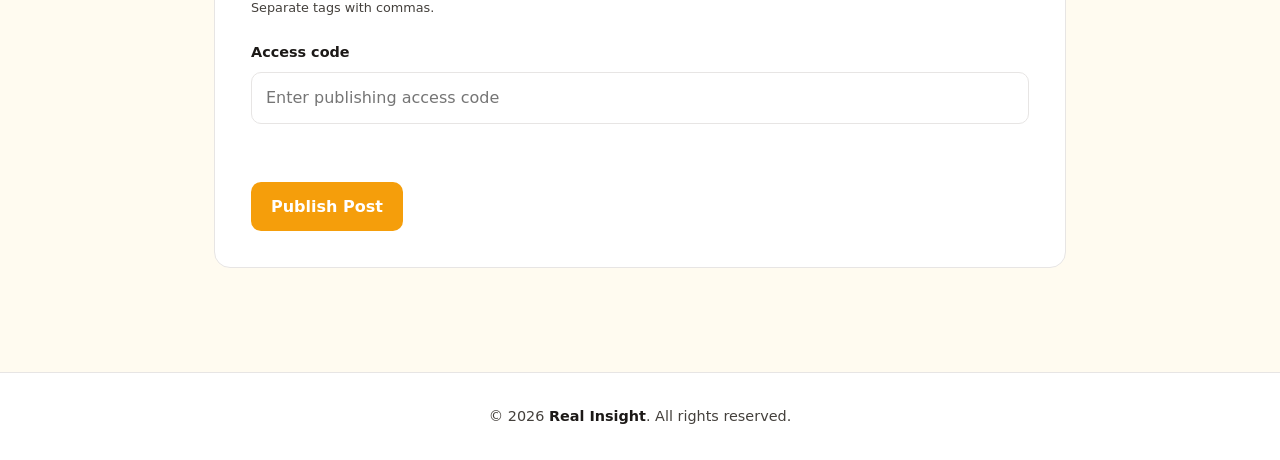
==== commit 35e0368b: "Add files via upload" ====
--- a/add-post.html
+++ b/add-post.html
@@ -258,7 +258,10 @@
               title="Bold"
               aria-label="Bold"
             >
-              <strong>B</strong>
+              <svg viewBox="0 0 24 24" aria-hidden="true" focusable="false">
+                <path d="M6 4h7.5a4 4 0 0 1 0 8H6z"></path>
+                <path d="M6 12h8.5a4 4 0 0 1 0 8H6z"></path>
+              </svg>
             </button>
 
 
@@ -268,7 +271,11 @@
               title="Italic"
               aria-label="Italic"
             >
-              <em>I</em>
+              <svg viewBox="0 0 24 24" aria-hidden="true" focusable="false">
+                <path d="M19 4h-9"></path>
+                <path d="M14 20H5"></path>
+                <path d="M15 4 9 20"></path>
+              </svg>
             </button>
 
 
@@ -278,7 +285,10 @@
               title="Underline"
               aria-label="Underline"
             >
-              <u>U</u>
+              <svg viewBox="0 0 24 24" aria-hidden="true" focusable="false">
+                <path d="M6 3v7a6 6 0 0 0 12 0V3"></path>
+                <path d="M4 21h16"></path>
+              </svg>
             </button>
 
 
@@ -288,7 +298,10 @@
               title="Strikethrough"
               aria-label="Strikethrough"
             >
-              <s>S</s>
+              <svg viewBox="0 0 24 24" aria-hidden="true" focusable="false">
+                <path d="M17.5 6.5C16.5 5 14.5 4 12 4H9.5C7.6 4 6 5.6 6 7.5S7.6 11 9.5 11h5c1.9 0 3.5 1.6 3.5 3.5S16.4 18 14.5 18H12c-2.5 0-4.5-1-5.5-2.5"></path>
+                <path d="M4 12h16"></path>
+              </svg>
             </button>
 
 
@@ -303,7 +316,14 @@
               title="Bulleted list"
               aria-label="Bulleted list"
             >
-              • List
+              <svg viewBox="0 0 24 24" aria-hidden="true" focusable="false">
+                <circle cx="5" cy="6" r="1.5" fill="currentColor"></circle>
+                <circle cx="5" cy="12" r="1.5" fill="currentColor"></circle>
+                <circle cx="5" cy="18" r="1.5" fill="currentColor"></circle>
+                <path d="M10 6h9"></path>
+                <path d="M10 12h9"></path>
+                <path d="M10 18h9"></path>
+              </svg>
             </button>
 
 
@@ -313,7 +333,15 @@
               title="Numbered list"
               aria-label="Numbered list"
             >
-              1. List
+              <svg viewBox="0 0 24 24" aria-hidden="true" focusable="false">
+                <path d="M10 6h9"></path>
+                <path d="M10 12h9"></path>
+                <path d="M10 18h9"></path>
+                <path d="M4 4h1v4"></path>
+                <path d="M4 8h3"></path>
+                <path d="M4 10h2a1.5 1.5 0 0 1 0 3H4l2 2h1"></path>
+                <path d="M4 17h2a1.5 1.5 0 0 1 0 3H4"></path>
+              </svg>
             </button>
 
 
@@ -328,7 +356,12 @@
               title="Align left"
               aria-label="Align left"
             >
-              Left
+              <svg viewBox="0 0 24 24" aria-hidden="true" focusable="false">
+                <path d="M4 5h16"></path>
+                <path d="M4 9h11"></path>
+                <path d="M4 13h16"></path>
+                <path d="M4 17h11"></path>
+              </svg>
             </button>
 
 
@@ -338,7 +371,12 @@
               title="Align center"
               aria-label="Align center"
             >
-              Center
+              <svg viewBox="0 0 24 24" aria-hidden="true" focusable="false">
+                <path d="M4 5h16"></path>
+                <path d="M7 9h10"></path>
+                <path d="M4 13h16"></path>
+                <path d="M7 17h10"></path>
+              </svg>
             </button>
 
 
@@ -348,7 +386,12 @@
               title="Align right"
               aria-label="Align right"
             >
-              Right
+              <svg viewBox="0 0 24 24" aria-hidden="true" focusable="false">
+                <path d="M4 5h16"></path>
+                <path d="M9 9h11"></path>
+                <path d="M4 13h16"></path>
+                <path d="M9 17h11"></path>
+              </svg>
             </button>
 
 
@@ -363,7 +406,10 @@
               title="Blockquote"
               aria-label="Blockquote"
             >
-              Quote
+              <svg viewBox="0 0 24 24" aria-hidden="true" focusable="false">
+                <path d="M7 8H5a3 3 0 0 0-3 3v2a3 3 0 0 0 3 3h2v-5H4"></path>
+                <path d="M19 8h-2a3 3 0 0 0-3 3v2a3 3 0 0 0 3 3h2v-5h-3"></path>
+              </svg>
             </button>
 
 
@@ -375,7 +421,10 @@
               title="Insert link"
               aria-label="Insert link"
             >
-              Link
+              <svg viewBox="0 0 24 24" aria-hidden="true" focusable="false">
+                <path d="M10 13a5 5 0 0 0 7.07.07l2-2a5 5 0 0 0-7.07-7.07l-1.15 1.15"></path>
+                <path d="M14 11a5 5 0 0 0-7.07-.07l-2 2A5 5 0 0 0 7 20l1.15-1.15"></path>
+              </svg>
             </button>
 
 
@@ -385,7 +434,11 @@
               title="Remove link"
               aria-label="Remove link"
             >
-              Unlink
+              <svg viewBox="0 0 24 24" aria-hidden="true" focusable="false">
+                <path d="M10 13a5 5 0 0 0 7.07.07l2-2a5 5 0 0 0-7.07-7.07l-1.15 1.15"></path>
+                <path d="M14 11a5 5 0 0 0-7.07-.07l-2 2A5 5 0 0 0 7 20l1.15-1.15"></path>
+                <path d="M4 4l16 16"></path>
+              </svg>
             </button>
 
 
@@ -397,7 +450,11 @@
               title="Insert image"
               aria-label="Insert image"
             >
-              Image
+              <svg viewBox="0 0 24 24" aria-hidden="true" focusable="false">
+                <rect x="3" y="4" width="18" height="16" rx="2"></rect>
+                <circle cx="8.5" cy="9" r="1.5"></circle>
+                <path d="m3 16 5-5 4 4 3-3 6 6"></path>
+              </svg>
             </button>
 
 
@@ -409,7 +466,9 @@
               title="Horizontal line"
               aria-label="Horizontal line"
             >
-              HR
+              <svg viewBox="0 0 24 24" aria-hidden="true" focusable="false">
+                <path d="M4 12h16"></path>
+              </svg>
             </button>
 
 
@@ -424,7 +483,10 @@
               title="Undo"
               aria-label="Undo"
             >
-              Undo
+              <svg viewBox="0 0 24 24" aria-hidden="true" focusable="false">
+                <path d="M9 14 4 9l5-5"></path>
+                <path d="M4 9h10a6 6 0 0 1 6 6v1"></path>
+              </svg>
             </button>
 
 
@@ -434,7 +496,10 @@
               title="Redo"
               aria-label="Redo"
             >
-              Redo
+              <svg viewBox="0 0 24 24" aria-hidden="true" focusable="false">
+                <path d="m15 14 5-5-5-5"></path>
+                <path d="M20 9H10a6 6 0 0 0-6 6v1"></path>
+              </svg>
             </button>
 
 
@@ -446,7 +511,11 @@
               title="Clear formatting"
               aria-label="Clear formatting"
             >
-              Clear
+              <svg viewBox="0 0 24 24" aria-hidden="true" focusable="false">
+                <path d="m4 16 9-9 7 7-9 9H4z"></path>
+                <path d="m14 6 4 4"></path>
+                <path d="M3 21h18"></path>
+              </svg>
             </button>
 
           </div>
--- a/style.css
+++ b/style.css
@@ -975,49 +975,113 @@
   transform: translateY(-2px);
 }
 
-
-/* =========================================
-   RICH TEXT EDITOR
+.category-posts {
+  display: flex;
+  flex-direction: column;
+  gap: 1rem;
+}
+
+
+/* =========================================
+   POST EDITOR
    ========================================= */
 
 .editor-wrapper {
+  width: 100%;
   border: 1px solid var(--border);
-  border-radius: 12px;
+  border-radius: 10px;
   background: #fff;
   overflow: hidden;
 }
 
+
+/* =========================================
+   EDITOR TOOLBAR
+   ========================================= */
+
 .editor-toolbar {
   display: flex;
+  flex-wrap: wrap;
   align-items: center;
-  flex-wrap: wrap;
-  gap: 6px;
-  padding: 10px;
-  background: #FAFAF9;
+  gap: 5px;
+  width: 100%;
+  padding: 8px;
+  background: #F8F8F7;
   border-bottom: 1px solid var(--border);
 }
 
-.editor-toolbar button,
+
+/* =========================================
+   EDITOR FORMAT SELECTOR
+   ========================================= */
+
 .editor-toolbar select {
-  height: 36px;
+  flex: 0 0 auto;
+  width: auto;
+  min-width: 145px;
+  height: 38px;
+  padding: 0 10px;
   border: 1px solid var(--border);
-  border-radius: 7px;
+  border-radius: 6px;
   background: #fff;
   color: var(--light-black);
   font: inherit;
+  font-size: 14px;
   cursor: pointer;
 }
 
+.editor-toolbar select:hover {
+  border-color: #A8A29E;
+}
+
+.editor-toolbar select:focus {
+  outline: none;
+  border-color: var(--warm-yellow);
+  box-shadow: 0 0 0 2px rgba(245, 158, 11, .1);
+}
+
+
+/* =========================================
+   EDITOR TOOLBAR BUTTONS
+   ========================================= */
+
 .editor-toolbar button {
-  min-width: 36px;
+  display: inline-flex;
+  align-items: center;
+  justify-content: center;
+  flex: 0 0 auto;
+  min-width: 38px;
+  height: 38px;
   padding: 0 9px;
-  font-weight: 600;
-}
-
-.editor-toolbar button:hover,
-.editor-toolbar select:hover {
-  border-color: var(--warm-yellow);
-  background: var(--warm-yellow-soft);
+  border: 1px solid var(--border);
+  border-radius: 6px;
+  background: #fff;
+  color: var(--light-black);
+  font-family: inherit;
+  font-size: 14px;
+  font-weight: 500;
+  line-height: 1;
+  white-space: nowrap;
+  cursor: pointer;
+  transition:
+    background .15s ease,
+    border-color .15s ease,
+    color .15s ease,
+    box-shadow .15s ease;
+}
+
+.editor-toolbar button:hover {
+  background: #F5F5F4;
+  border-color: #A8A29E;
+}
+
+.editor-toolbar button:active {
+  background: #E7E5E4;
+}
+
+.editor-toolbar button:focus-visible {
+  outline: 2px solid var(--warm-yellow);
+  outline-offset: 1px;
 }
 
 .editor-toolbar button.active {
@@ -1025,104 +1089,325 @@
   border-color: var(--warm-yellow);
 }
 
+
+/* =========================================
+   TEXT FORMATTING BUTTONS
+   ========================================= */
+
+.editor-toolbar button[data-command="bold"],
+.editor-toolbar button[data-command="italic"],
+.editor-toolbar button[data-command="underline"],
+.editor-toolbar button[data-command="strikeThrough"] {
+  font-size: 16px;
+  font-weight: 700;
+}
+
+.editor-toolbar button[data-command="italic"] {
+  font-style: italic;
+}
+
+.editor-toolbar button[data-command="underline"] {
+  text-decoration: underline;
+}
+
+.editor-toolbar button[data-command="strikeThrough"] {
+  text-decoration: line-through;
+}
+
+
+/* =========================================
+   TOOLBAR SEPARATORS
+   ========================================= */
+
 .editor-toolbar .toolbar-separator {
+  flex: 0 0 1px;
   width: 1px;
-  height: 24px;
+  height: 25px;
+  margin: 0 4px;
   background: var(--border);
-  margin: 0 3px;
-}
-
-.rich-editor {
-  min-height: 420px;
-  padding: 20px;
+}
+
+
+/* =========================================
+   RICH TEXT EDITOR
+   ========================================= */
+
+#contentEditor {
+  width: 100%;
+  min-height: 500px;
+  padding: 24px;
+  border: 0;
+  background: #fff;
+  color: var(--light-black-soft);
+  font-family:
+    Inter,
+    system-ui,
+    -apple-system,
+    BlinkMacSystemFont,
+    "Segoe UI",
+    sans-serif;
+  font-size: 17px;
+  font-weight: 400;
+  line-height: 1.8;
+  text-align: left;
   outline: none;
-  font-size: 1rem;
-  line-height: 1.8;
-  color: var(--light-black-soft);
-}
-
-.rich-editor:focus {
-  box-shadow: inset 0 0 0 2px var(--warm-yellow-soft);
-}
-
-.rich-editor:empty::before {
+  overflow-x: hidden;
+  overflow-y: auto;
+  overflow-wrap: break-word;
+  word-wrap: break-word;
+  white-space: normal;
+}
+
+
+/* =========================================
+   EDITOR PLACEHOLDER
+   ========================================= */
+
+#contentEditor:empty::before {
   content: attr(data-placeholder);
   color: #A8A29E;
   pointer-events: none;
 }
 
-.rich-editor p {
+
+/* =========================================
+   EDITOR PARAGRAPHS
+   ========================================= */
+
+#contentEditor p {
   margin: 0 0 1.25rem;
-}
-
-.rich-editor p:last-child {
+  padding: 0;
+}
+
+#contentEditor p:last-child {
   margin-bottom: 0;
 }
 
-.rich-editor h2 {
-  margin: 2rem 0 1rem;
-  font-size: 1.6rem;
-  color: var(--light-black);
-}
-
-.rich-editor h3 {
-  margin: 1.75rem 0 .75rem;
-  font-size: 1.3rem;
-  color: var(--light-black);
-}
-
-.rich-editor h4 {
-  margin: 1.5rem 0 .75rem;
-  font-size: 1.1rem;
-  color: var(--light-black);
-}
-
-.rich-editor ul,
-.rich-editor ol {
-  margin-bottom: 1.25rem;
-  padding-left: 1.75rem;
-}
-
-.rich-editor li {
-  margin-bottom: .4rem;
-}
-
-.rich-editor blockquote {
+
+/* =========================================
+   EDITOR HEADINGS
+   ========================================= */
+
+#contentEditor h1,
+#contentEditor h2,
+#contentEditor h3,
+#contentEditor h4,
+#contentEditor h5,
+#contentEditor h6 {
+  margin: 1.8rem 0 .75rem;
+  padding: 0;
+  color: var(--light-black);
+  font-weight: 700;
+  line-height: 1.25;
+}
+
+#contentEditor h1:first-child,
+#contentEditor h2:first-child,
+#contentEditor h3:first-child,
+#contentEditor h4:first-child,
+#contentEditor h5:first-child,
+#contentEditor h6:first-child {
+  margin-top: 0;
+}
+
+#contentEditor h1 {
+  font-size: 2rem;
+}
+
+#contentEditor h2 {
+  font-size: 1.65rem;
+}
+
+#contentEditor h3 {
+  font-size: 1.4rem;
+}
+
+#contentEditor h4 {
+  font-size: 1.2rem;
+}
+
+#contentEditor h5 {
+  font-size: 1.05rem;
+}
+
+#contentEditor h6 {
+  font-size: .95rem;
+}
+
+
+/* =========================================
+   EDITOR TEXT FORMATTING
+   ========================================= */
+
+#contentEditor strong,
+#contentEditor b {
+  color: var(--light-black);
+  font-weight: 700;
+}
+
+#contentEditor em,
+#contentEditor i {
+  font-style: italic;
+}
+
+#contentEditor u {
+  text-decoration: underline;
+  text-decoration-thickness: 1px;
+  text-underline-offset: 3px;
+}
+
+#contentEditor s,
+#contentEditor strike {
+  text-decoration: line-through;
+}
+
+
+/* =========================================
+   EDITOR LISTS
+   ========================================= */
+
+#contentEditor ul,
+#contentEditor ol {
+  margin: 0 0 1.25rem;
+  padding-left: 2rem;
+}
+
+#contentEditor ul {
+  list-style-type: disc;
+}
+
+#contentEditor ol {
+  list-style-type: decimal;
+}
+
+#contentEditor li {
+  margin: 0 0 .45rem;
+  padding: 0;
+}
+
+#contentEditor li:last-child {
+  margin-bottom: 0;
+}
+
+#contentEditor li p {
+  margin-bottom: .45rem;
+}
+
+#contentEditor ul ul,
+#contentEditor ol ol,
+#contentEditor ul ol,
+#contentEditor ol ul {
+  margin-top: .45rem;
+  margin-bottom: .45rem;
+}
+
+
+/* =========================================
+   EDITOR BLOCKQUOTE
+   ========================================= */
+
+#contentEditor blockquote {
   margin: 1.5rem 0;
-  padding: 16px 20px;
-  background: var(--warm-yellow-soft);
+  padding: 18px 22px;
   border-left: 4px solid var(--warm-yellow);
   border-radius: 0 10px 10px 0;
-}
-
-.rich-editor a {
+  background: var(--warm-yellow-soft);
+  color: var(--light-black);
+  font-size: 1.05rem;
+  font-style: italic;
+  line-height: 1.7;
+}
+
+#contentEditor blockquote p {
+  margin: 0;
+}
+
+#contentEditor blockquote p + p {
+  margin-top: 1rem;
+}
+
+
+/* =========================================
+   EDITOR LINKS
+   ========================================= */
+
+#contentEditor a {
   color: #B45309;
   text-decoration: underline;
-}
-
-.rich-editor strong {
-  color: var(--light-black);
-  font-weight: 700;
-}
-
-.rich-editor em {
-  font-style: italic;
-}
-
-.rich-editor u {
-  text-decoration: underline;
-}
-
-.rich-editor s {
-  text-decoration: line-through;
-}
-
-.editor-help {
+  text-decoration-thickness: 1px;
+  text-underline-offset: 3px;
+  cursor: pointer;
+}
+
+#contentEditor a:hover {
+  color: #92400E;
+}
+
+
+/* =========================================
+   EDITOR IMAGES
+   ========================================= */
+
+#contentEditor img {
   display: block;
-  margin-top: 8px;
-  color: var(--light-black-soft);
-  font-size: .8rem;
-}
+  width: auto;
+  max-width: 100%;
+  height: auto;
+  margin: 2rem auto;
+  border: 0;
+  border-radius: 10px;
+}
+
+#contentEditor img:first-child {
+  margin-top: 0;
+}
+
+#contentEditor img:last-child {
+  margin-bottom: 0;
+}
+
+
+/* =========================================
+   EDITOR HORIZONTAL RULE
+   ========================================= */
+
+#contentEditor hr {
+  width: 100%;
+  margin: 2rem 0;
+  border: 0;
+  border-top: 1px solid var(--border);
+}
+
+
+/* =========================================
+   EDITOR ALIGNMENT
+   ========================================= */
+
+#contentEditor [align="left"] {
+  text-align: left;
+}
+
+#contentEditor [align="center"] {
+  text-align: center;
+}
+
+#contentEditor [align="right"] {
+  text-align: right;
+}
+
+
+/* =========================================
+   EDITOR SELECTION
+   ========================================= */
+
+#contentEditor ::selection {
+  background: var(--warm-yellow-soft);
+}
+
+
+/* =========================================
+   SLUG PREVIEW
+   ========================================= */
 
 .slug-preview {
   display: flex;
@@ -1140,6 +1425,144 @@
 
 .slug-preview strong {
   color: var(--light-black);
+}
+
+
+/* =========================================
+   EDITOR HELP
+   ========================================= */
+
+.editor-help {
+  display: block;
+  margin-top: 8px;
+  color: var(--light-black-soft);
+  font-size: .8rem;
+}
+
+
+/* =========================================
+   IMAGE DIALOG
+   ========================================= */
+
+.editor-dialog {
+  width: min(500px, calc(100% - 32px));
+  max-width: 500px;
+  margin: auto;
+  padding: 0;
+  border: 0;
+  border-radius: 10px;
+  background: #fff;
+  color: var(--light-black);
+  box-shadow: 0 20px 50px rgba(0, 0, 0, .2);
+}
+
+.editor-dialog::backdrop {
+  background: rgba(0, 0, 0, .45);
+}
+
+.editor-dialog form {
+  margin: 0;
+  padding: 24px;
+}
+
+.editor-dialog h2 {
+  margin: 0 0 20px;
+  padding: 0;
+  color: var(--light-black);
+  font-size: 1.25rem;
+  font-weight: 700;
+  line-height: 1.3;
+}
+
+
+/* =========================================
+   DIALOG FORM
+   ========================================= */
+
+.editor-dialog .form-group {
+  margin-bottom: 16px;
+}
+
+.editor-dialog label {
+  display: block;
+  margin-bottom: 6px;
+  color: var(--light-black);
+  font-size: 14px;
+  font-weight: 600;
+}
+
+.editor-dialog input {
+  display: block;
+  width: 100%;
+  height: 42px;
+  margin: 0;
+  padding: 0 12px;
+  border: 1px solid var(--border);
+  border-radius: 6px;
+  background: #fff;
+  color: var(--light-black);
+  font-family: inherit;
+  font-size: 15px;
+  line-height: 42px;
+}
+
+.editor-dialog input:focus {
+  outline: none;
+  border-color: var(--warm-yellow);
+  box-shadow: 0 0 0 2px rgba(245, 158, 11, .1);
+}
+
+.editor-dialog .editor-help {
+  display: block;
+  margin-top: 6px;
+}
+
+
+/* =========================================
+   DIALOG BUTTONS
+   ========================================= */
+
+.editor-dialog-actions {
+  display: flex;
+  justify-content: flex-end;
+  align-items: center;
+  gap: 8px;
+  margin-top: 20px;
+}
+
+.editor-dialog-actions button {
+  min-height: 40px;
+  padding: 0 16px;
+  border: 1px solid var(--border);
+  border-radius: 6px;
+  background: #fff;
+  color: var(--light-black);
+  font-family: inherit;
+  font-size: 14px;
+  font-weight: 600;
+  line-height: 1;
+  cursor: pointer;
+}
+
+.editor-dialog-actions button:hover {
+  background: #F5F5F4;
+  border-color: #A8A29E;
+}
+
+.editor-dialog-actions button:focus-visible {
+  outline: 2px solid var(--warm-yellow);
+  outline-offset: 1px;
+}
+
+#insertImageButton {
+  border-color: var(--warm-yellow);
+  background: var(--warm-yellow);
+  color: #fff;
+}
+
+#insertImageButton:hover {
+  border-color: #D97706;
+  background: #D97706;
 }
 
 
@@ -1306,465 +1729,6 @@
 
   /* Editor */
 
-  .rich-editor {
-    min-height: 320px;
-    padding: 16px;
-  }
-
-  .editor-toolbar {
-    gap: 5px;
-    padding: 8px;
-  }
-
-  .editor-toolbar button,
-  .editor-toolbar select {
-    height: 34px;
-  }
-}
-
-.category-posts {
-  display: flex;
-  flex-direction: column;
-  gap: 1rem;
-}
-
-/* =========================================
-   SMALL MOBILE
-   ========================================= */
-
-@media (max-width: 480px) {
-
-  .nav-container {
-    height: 64px;
-    padding: 0 16px;
-  }
-
-  .logo {
-    font-size: 1.3rem;
-  }
-
-  .home-container,
-  .form-container {
-    padding-left: 16px;
-    padding-right: 16px;
-  }
-
-  .page-intro h1 {
-    font-size: 2rem;
-  }
-
-  .page-intro p {
-    font-size: 1rem;
-  }
-
-  .post-card {
-    padding: 22px 20px;
-  }
-
-  article.post {
-    padding: 24px 18px;
-  }
-
-  .post-header {
-    margin-bottom: 30px;
-    padding-bottom: 24px;
-  }
-
-  .post-header h1 {
-    font-size: 1.6rem;
-  }
-
-  .widget {
-    padding: 22px;
-  }
-
-  .post-content h2 {
-    font-size: 1.35rem;
-  }
-
-  .post-content h3 {
-    font-size: 1.15rem;
-  }
-}
-
-/* =========================================
-   POST EDITOR
-   ========================================= */
-
-.editor-wrapper {
-  width: 100%;
-}
-
-
-/* =========================================
-   EDITOR TOOLBAR
-   ========================================= */
-
-.editor-toolbar {
-  display: flex;
-  flex-wrap: wrap;
-  align-items: center;
-  gap: 5px;
-  padding: 8px;
-  background: #f8f8f7;
-  border: 1px solid #d6d3d1;
-  border-bottom: 0;
-  border-radius: 8px 8px 0 0;
-}
-
-
-/* =========================================
-   FORMAT SELECT
-   ========================================= */
-
-.editor-toolbar select {
-  height: 38px;
-  min-width: 145px;
-  padding: 0 10px;
-  border: 1px solid #d6d3d1;
-  border-radius: 5px;
-  background: #ffffff;
-  color: #292524;
-  font-family: inherit;
-  font-size: 14px;
-  cursor: pointer;
-}
-
-
-/* =========================================
-   TOOLBAR BUTTONS
-   ========================================= */
-
-.editor-toolbar button {
-  display: inline-flex;
-  align-items: center;
-  justify-content: center;
-  width: 38px;
-  height: 38px;
-  padding: 0;
-  border: 1px solid #d6d3d1;
-  border-radius: 5px;
-  background: #ffffff;
-  color: #292524;
-  font-family: inherit;
-  font-size: 15px;
-  line-height: 1;
-  cursor: pointer;
-  transition:
-    background 0.15s ease,
-    border-color 0.15s ease;
-}
-
-.editor-toolbar button:hover {
-  background: #f5f5f4;
-  border-color: #a8a29e;
-}
-
-.editor-toolbar button:active {
-  background: #e7e5e4;
-}
-
-.editor-toolbar button:focus-visible,
-.editor-toolbar select:focus-visible {
-  outline: 2px solid #f59e0b;
-  outline-offset: 1px;
-}
-
-
-/* =========================================
-   TOOLBAR SEPARATORS
-   ========================================= */
-
-.toolbar-separator {
-  width: 1px;
-  height: 25px;
-  margin: 0 4px;
-  background: #d6d3d1;
-}
-
-
-/* =========================================
-   CONTENT EDITOR
-   ========================================= */
-
-#contentEditor {
-  min-height: 500px;
-  padding: 24px;
-  border: 1px solid #d6d3d1;
-  border-radius: 0 0 8px 8px;
-  background: #ffffff;
-  color: #292524;
-  font-family:
-    -apple-system,
-    BlinkMacSystemFont,
-    "Segoe UI",
-    Roboto,
-    Helvetica,
-    Arial,
-    sans-serif;
-  font-size: 17px;
-  line-height: 1.8;
-  outline: none;
-  overflow-wrap: anywhere;
-}
-
-#contentEditor:focus {
-  border-color: #a8a29e;
-  box-shadow:
-    0 0 0 2px rgba(245, 158, 11, 0.1);
-}
-
-
-/* =========================================
-   EDITOR PLACEHOLDER
-   ========================================= */
-
-#contentEditor:empty::before {
-  content: "Start writing your post...";
-  color: #a8a29e;
-  pointer-events: none;
-}
-
-
-/* =========================================
-   PARAGRAPHS
-   ========================================= */
-
-#contentEditor p {
-  margin: 0 0 1.25rem;
-}
-
-
-/* =========================================
-   HEADINGS
-   ========================================= */
-
-#contentEditor h1,
-#contentEditor h2,
-#contentEditor h3,
-#contentEditor h4,
-#contentEditor h5,
-#contentEditor h6 {
-  margin-top: 1.8rem;
-  margin-bottom: 0.75rem;
-  color: #1c1917;
-  font-weight: 700;
-  line-height: 1.25;
-}
-
-#contentEditor h1 {
-  font-size: 2rem;
-}
-
-#contentEditor h2 {
-  font-size: 1.65rem;
-}
-
-#contentEditor h3 {
-  font-size: 1.4rem;
-}
-
-#contentEditor h4 {
-  font-size: 1.2rem;
-}
-
-#contentEditor h5 {
-  font-size: 1.05rem;
-}
-
-#contentEditor h6 {
-  font-size: 0.95rem;
-}
-
-
-/* =========================================
-   LISTS
-   ========================================= */
-
-#contentEditor ul,
-#contentEditor ol {
-  margin: 0 0 1.25rem;
-  padding-left: 2rem;
-}
-
-#contentEditor li {
-  margin-bottom: 0.4rem;
-}
-
-
-/* =========================================
-   BLOCKQUOTE
-   ========================================= */
-
-#contentEditor blockquote {
-  margin: 1.5rem 0;
-  padding: 1rem 1.25rem;
-  border-left: 4px solid #f59e0b;
-  background: #fafaf9;
-  color: #57534e;
-  font-size: 1.05rem;
-  font-style: italic;
-}
-
-
-/* =========================================
-   LINKS
-   ========================================= */
-
-#contentEditor a {
-  color: #b45309;
-  text-decoration: underline;
-  text-decoration-thickness: 1px;
-  text-underline-offset: 2px;
-}
-
-
-/* =========================================
-   IMAGES
-   ========================================= */
-
-#contentEditor img {
-  display: block;
-  max-width: 100%;
-  width: auto;
-  height: auto;
-  margin: 1.5rem auto;
-  border-radius: 6px;
-}
-
-#contentEditor p:has(img) {
-  margin-bottom: 1.5rem;
-}
-
-
-/* =========================================
-   HORIZONTAL RULE
-   ========================================= */
-
-#contentEditor hr {
-  margin: 2rem 0;
-  border: 0;
-  border-top: 1px solid #d6d3d1;
-}
-
-
-/* =========================================
-   TEXT SELECTION
-   ========================================= */
-
-#contentEditor::selection {
-  background: #fef3c7;
-}
-
-
-/* =========================================
-   IMAGE DIALOG
-   ========================================= */
-
-.editor-dialog {
-  width: min(500px, calc(100% - 32px));
-  max-width: 500px;
-  padding: 0;
-  border: 0;
-  border-radius: 10px;
-  background: #ffffff;
-  box-shadow:
-    0 20px 50px rgba(0, 0, 0, 0.2);
-}
-
-.editor-dialog::backdrop {
-  background: rgba(0, 0, 0, 0.45);
-}
-
-.editor-dialog form {
-  padding: 24px;
-}
-
-.editor-dialog h2 {
-  margin: 0 0 20px;
-  color: #1c1917;
-  font-size: 1.25rem;
-  line-height: 1.3;
-}
-
-.editor-dialog label {
-  display: block;
-  margin-bottom: 6px;
-  color: #292524;
-  font-size: 14px;
-  font-weight: 600;
-}
-
-.editor-dialog input {
-  width: 100%;
-  height: 42px;
-  margin-bottom: 16px;
-  padding: 0 12px;
-  border: 1px solid #d6d3d1;
-  border-radius: 6px;
-  background: #ffffff;
-  color: #292524;
-  font-family: inherit;
-  font-size: 15px;
-  box-sizing: border-box;
-}
-
-.editor-dialog input:focus {
-  outline: none;
-  border-color: #f59e0b;
-  box-shadow:
-    0 0 0 2px rgba(245, 158, 11, 0.1);
-}
-
-
-/* =========================================
-   DIALOG BUTTONS
-   ========================================= */
-
-.editor-dialog-actions {
-  display: flex;
-  justify-content: flex-end;
-  gap: 8px;
-  margin-top: 4px;
-}
-
-.editor-dialog-actions button {
-  min-height: 40px;
-  padding: 0 16px;
-  border: 1px solid #d6d3d1;
-  border-radius: 6px;
-  background: #ffffff;
-  color: #292524;
-  font-family: inherit;
-  font-size: 14px;
-  font-weight: 600;
-  cursor: pointer;
-}
-
-.editor-dialog-actions button:hover {
-  background: #f5f5f4;
-}
-
-.editor-dialog-actions button[type="submit"],
-#insertImageButton {
-  border-color: #f59e0b;
-  background: #f59e0b;
-  color: #ffffff;
-}
-
-.editor-dialog-actions button[type="submit"]:hover,
-#insertImageButton:hover {
-  border-color: #d97706;
-  background: #d97706;
-}
-
-
-/* =========================================
-   MOBILE EDITOR
-   ========================================= */
-
-@media (max-width: 700px) {
-
   .editor-toolbar {
     gap: 4px;
     padding: 7px;
@@ -1777,11 +1741,12 @@
   }
 
   .editor-toolbar button {
-    width: 36px;
+    min-width: 36px;
     height: 36px;
-  }
-
-  .toolbar-separator {
+    padding: 0 8px;
+  }
+
+  .editor-toolbar .toolbar-separator {
     height: 22px;
     margin: 0 2px;
   }
@@ -1805,6 +1770,18 @@
     font-size: 1.25rem;
   }
 
+  #contentEditor h4 {
+    font-size: 1.1rem;
+  }
+
+  #contentEditor h5 {
+    font-size: 1rem;
+  }
+
+  #contentEditor h6 {
+    font-size: .95rem;
+  }
+
   .editor-dialog {
     width: calc(100% - 24px);
   }
@@ -1813,4 +1790,95 @@
     padding: 20px;
   }
 
+  .editor-dialog-actions {
+    flex-direction: column-reverse;
+    align-items: stretch;
+  }
+
+  .editor-dialog-actions button {
+    width: 100%;
+  }
+}
+
+
+/* =========================================
+   SMALL MOBILE
+   ========================================= */
+
+@media (max-width: 480px) {
+
+  .nav-container {
+    height: 64px;
+    padding: 0 16px;
+  }
+
+  .logo {
+    font-size: 1.3rem;
+  }
+
+  .home-container,
+  .form-container {
+    padding-left: 16px;
+    padding-right: 16px;
+  }
+
+  .page-intro h1 {
+    font-size: 2rem;
+  }
+
+  .page-intro p {
+    font-size: 1rem;
+  }
+
+  .post-card {
+    padding: 22px 20px;
+  }
+
+  article.post {
+    padding: 24px 18px;
+  }
+
+  .post-header {
+    margin-bottom: 30px;
+    padding-bottom: 24px;
+  }
+
+  .post-header h1 {
+    font-size: 1.6rem;
+  }
+
+  .widget {
+    padding: 22px;
+  }
+
+  .post-content h2 {
+    font-size: 1.35rem;
+  }
+
+  .post-content h3 {
+    font-size: 1.15rem;
+  }
+
+  #contentEditor {
+    min-height: 350px;
+    padding: 14px;
+  }
+
+  .editor-toolbar {
+    padding: 6px;
+  }
+
+  .editor-toolbar button {
+    min-width: 34px;
+    height: 34px;
+    padding: 0 7px;
+    font-size: 13px;
+  }
+
+  .editor-toolbar button[data-command="bold"],
+  .editor-toolbar button[data-command="italic"],
+  .editor-toolbar button[data-command="underline"],
+  .editor-toolbar button[data-command="strikeThrough"] {
+    font-size: 15px;
+  }
 }
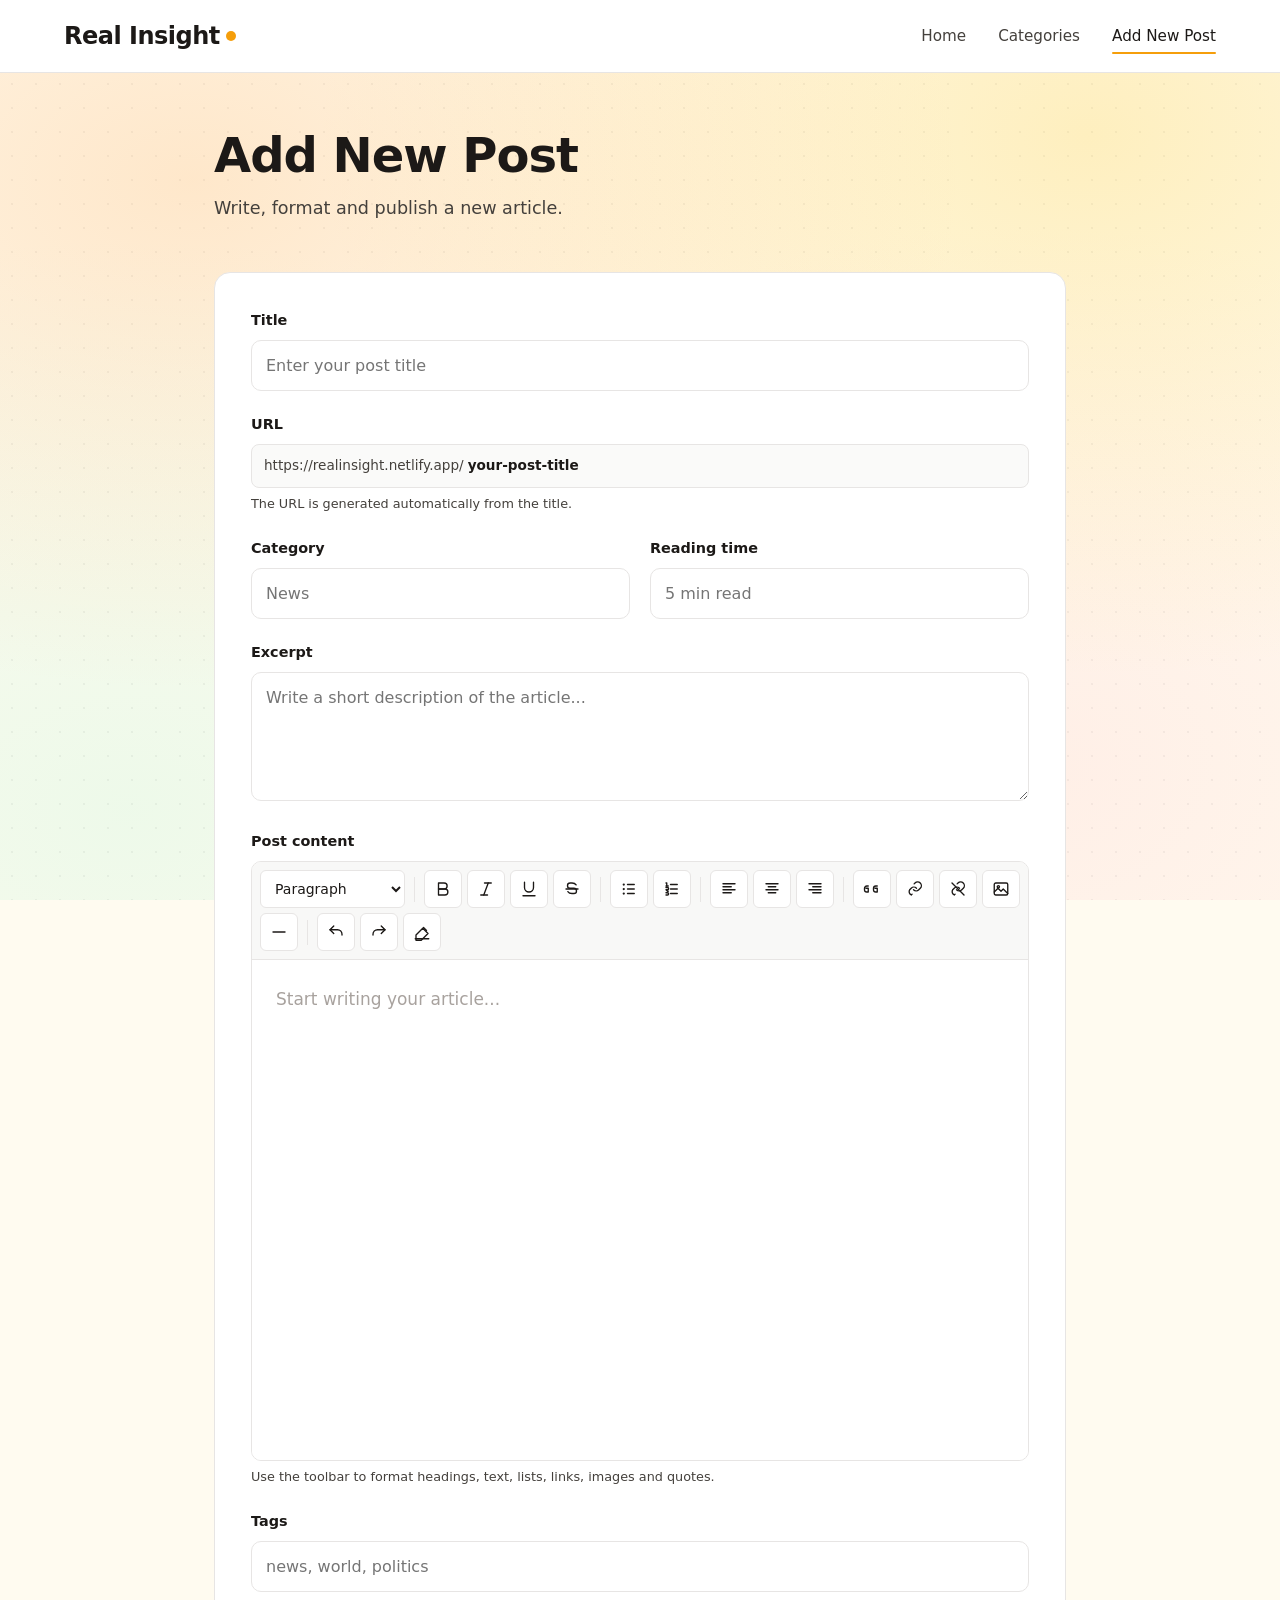
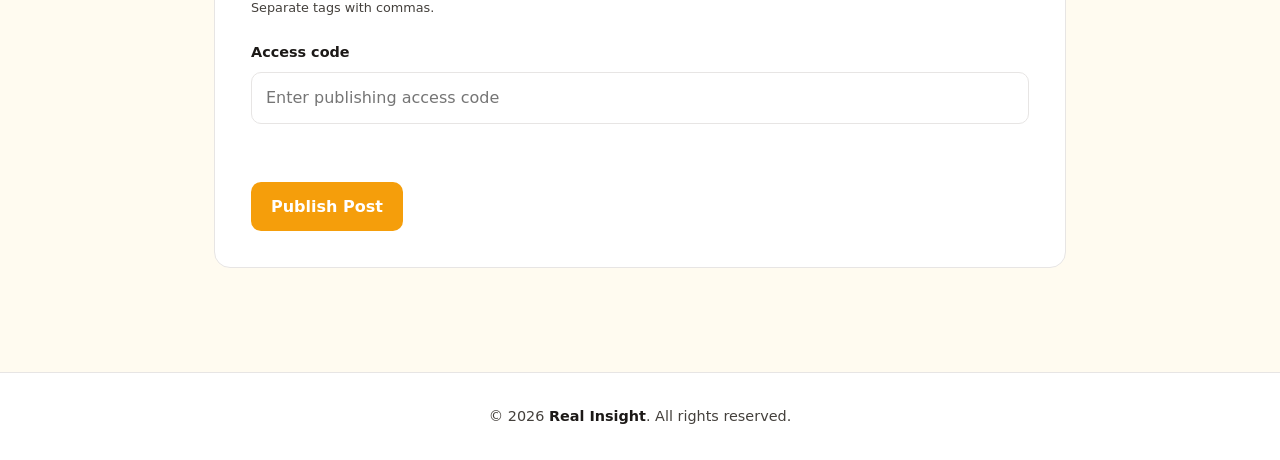
==== commit dea29bca: "Add files via upload" ====
--- a/add-post.html
+++ b/add-post.html
@@ -12,6 +12,63 @@
   >
 
   <link rel="stylesheet" href="/style.css">
+  <style>
+  /* Editor toolbar icon fix */
+  .editor-toolbar button {
+    display: inline-flex;
+    align-items: center;
+    justify-content: center;
+    flex: 0 0 auto;
+    width: 38px;
+    height: 38px;
+    padding: 0;
+    line-height: 1;
+  }
+
+  .editor-toolbar button svg {
+    display: block;
+    width: 18px;
+    height: 18px;
+    min-width: 18px;
+    min-height: 18px;
+    max-width: 18px;
+    max-height: 18px;
+    fill: none;
+    stroke: currentColor;
+    stroke-width: 1.8;
+    stroke-linecap: round;
+    stroke-linejoin: round;
+    pointer-events: none;
+  }
+
+  .editor-toolbar button svg path,
+  .editor-toolbar button svg line,
+  .editor-toolbar button svg polyline,
+  .editor-toolbar button svg polygon,
+  .editor-toolbar button svg rect,
+  .editor-toolbar button svg circle {
+    fill: none;
+    stroke: currentColor;
+    stroke-width: 1.8;
+    stroke-linecap: round;
+    stroke-linejoin: round;
+  }
+
+  .editor-toolbar button svg circle[fill="currentColor"] {
+    fill: currentColor;
+    stroke: none;
+  }
+
+  .editor-toolbar button:hover svg,
+  .editor-toolbar button:focus-visible svg {
+    stroke: currentColor;
+  }
+
+  .editor-toolbar button:hover svg circle[fill="currentColor"],
+  .editor-toolbar button:focus-visible svg circle[fill="currentColor"] {
+    fill: currentColor;
+  }
+</style>
 </head>
 
 <body>
